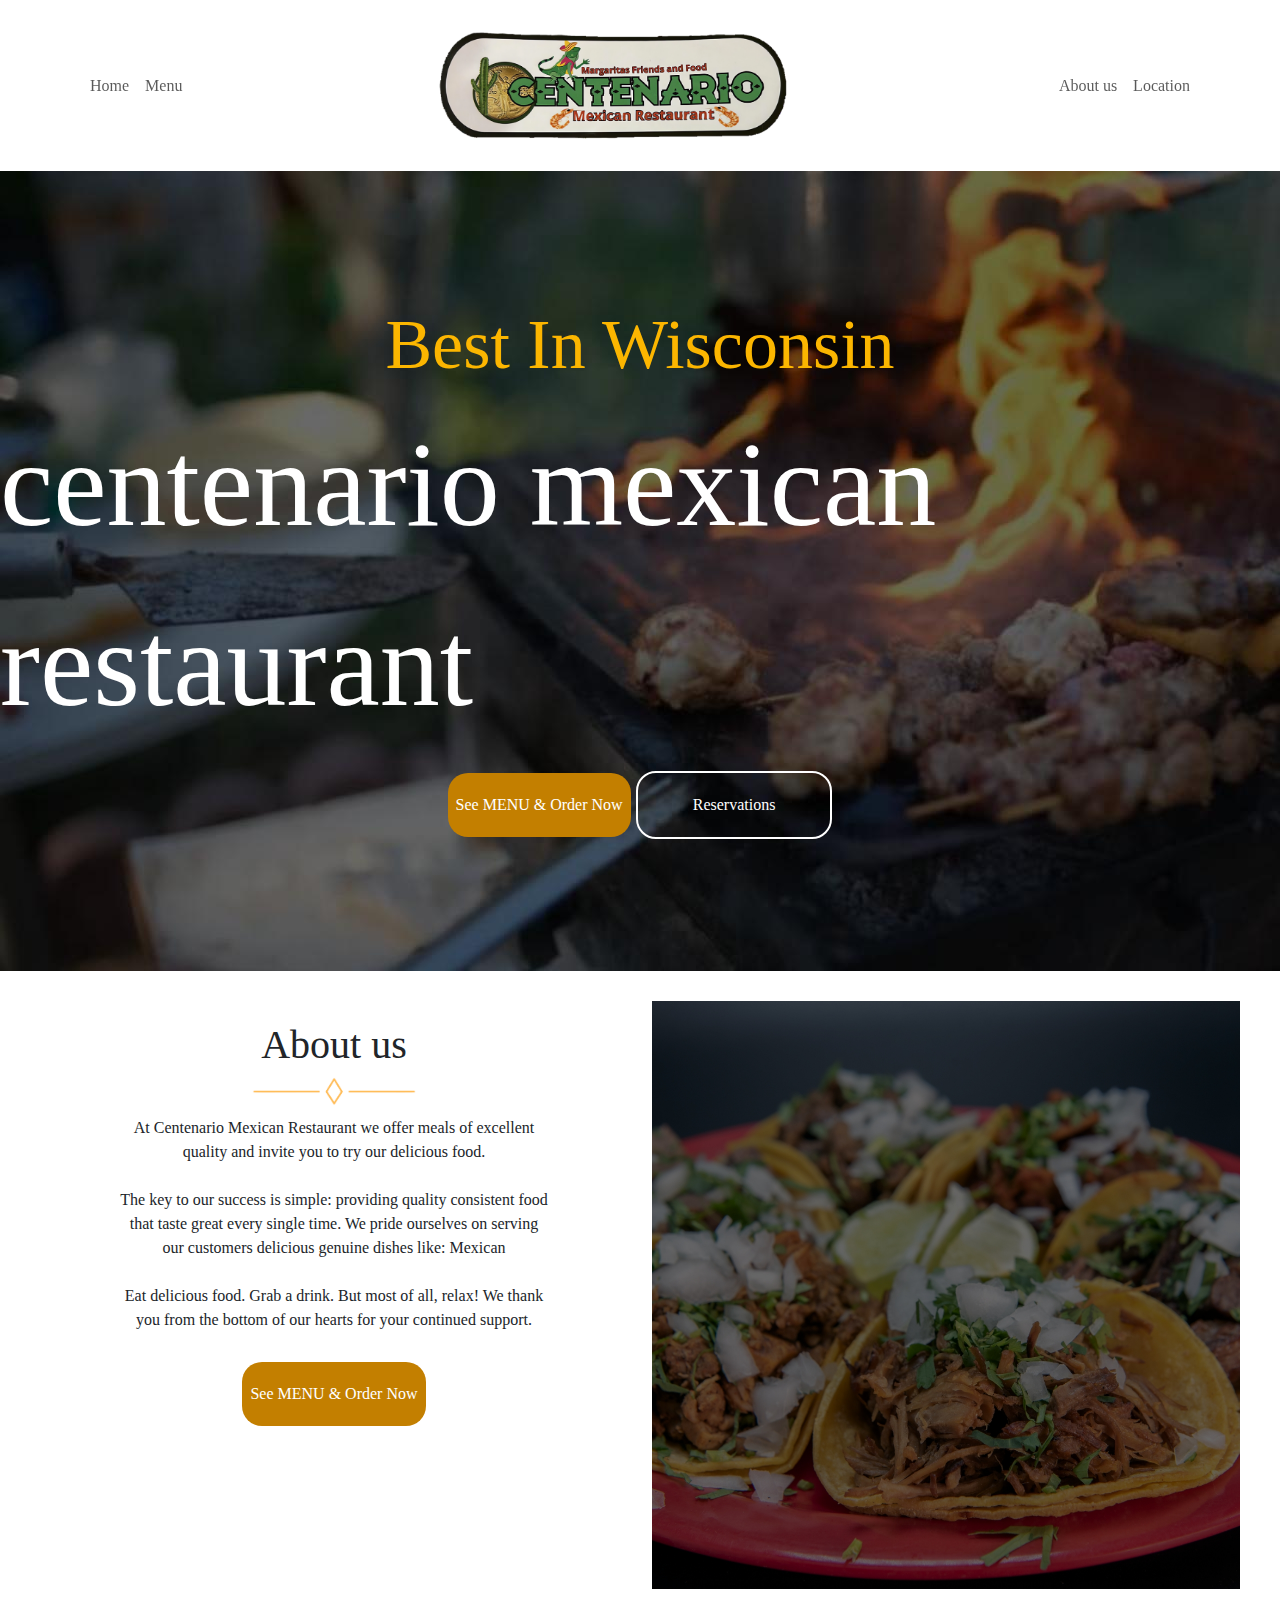
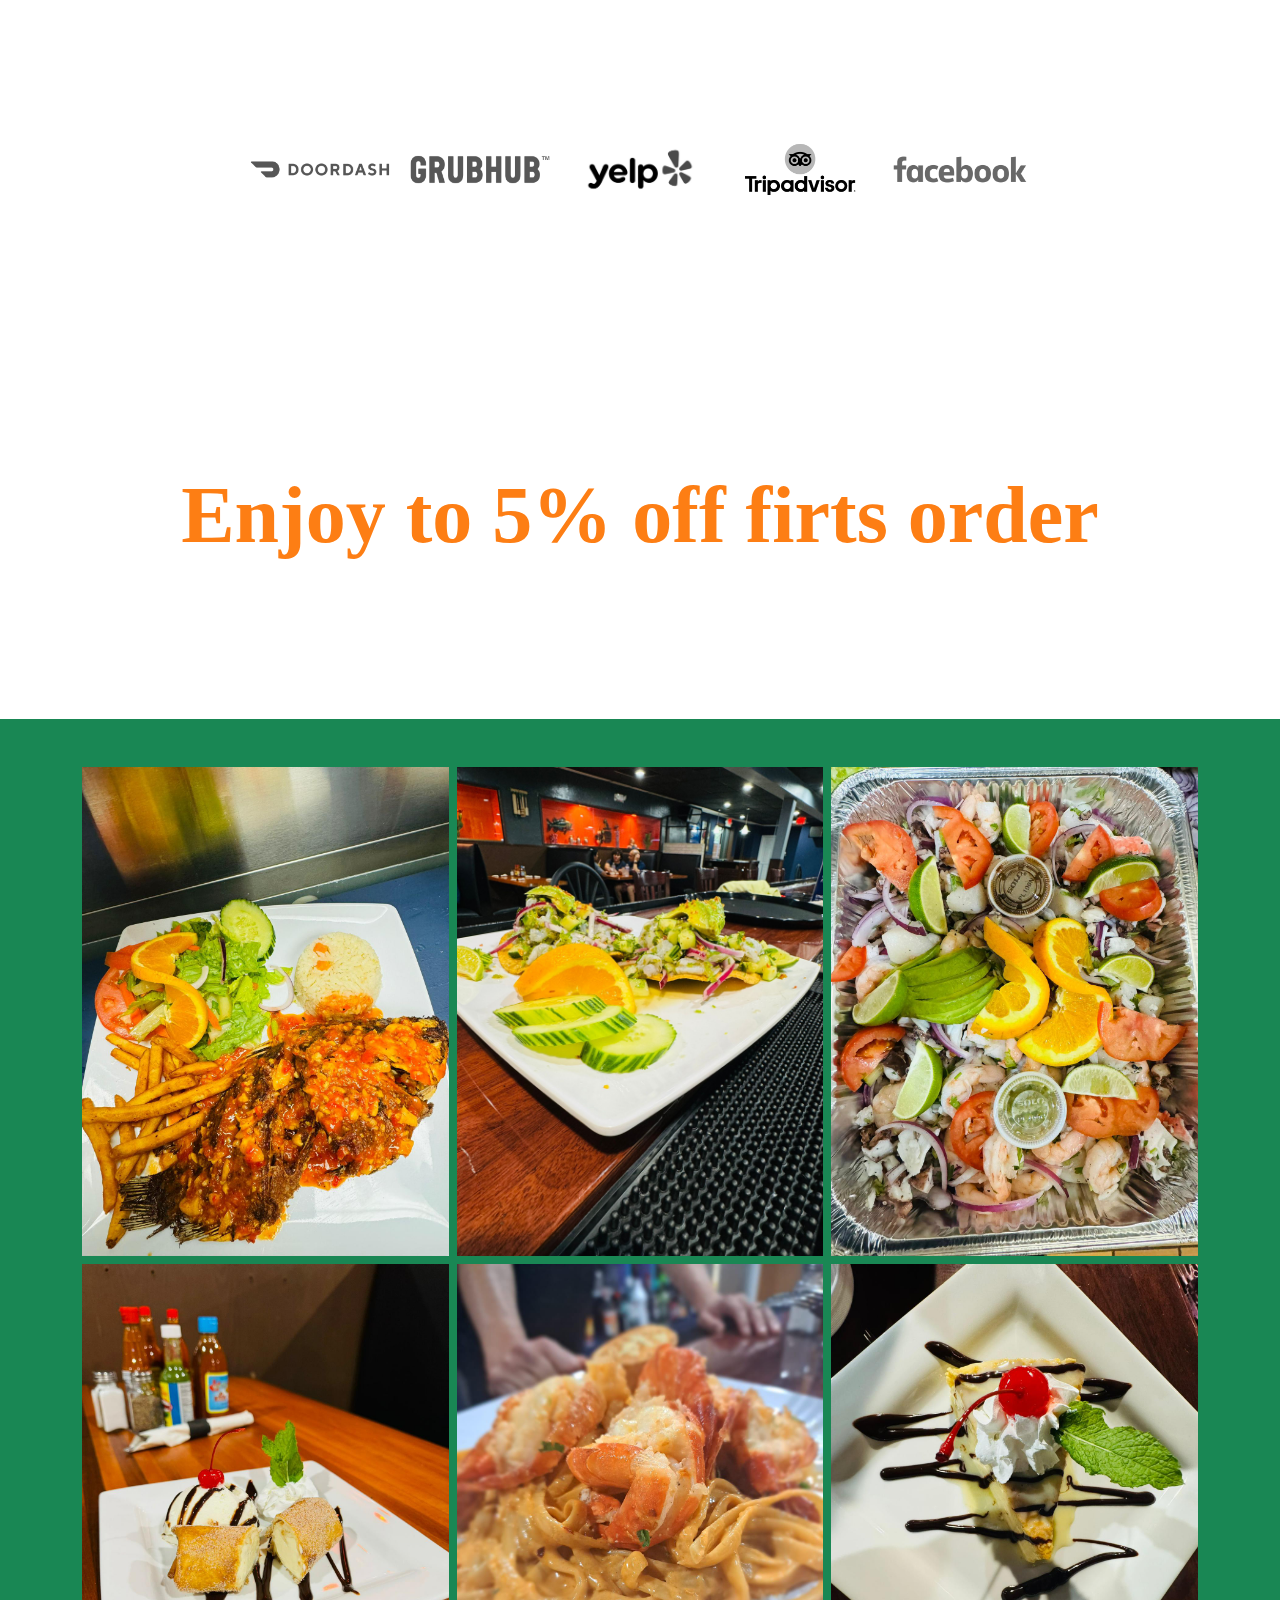
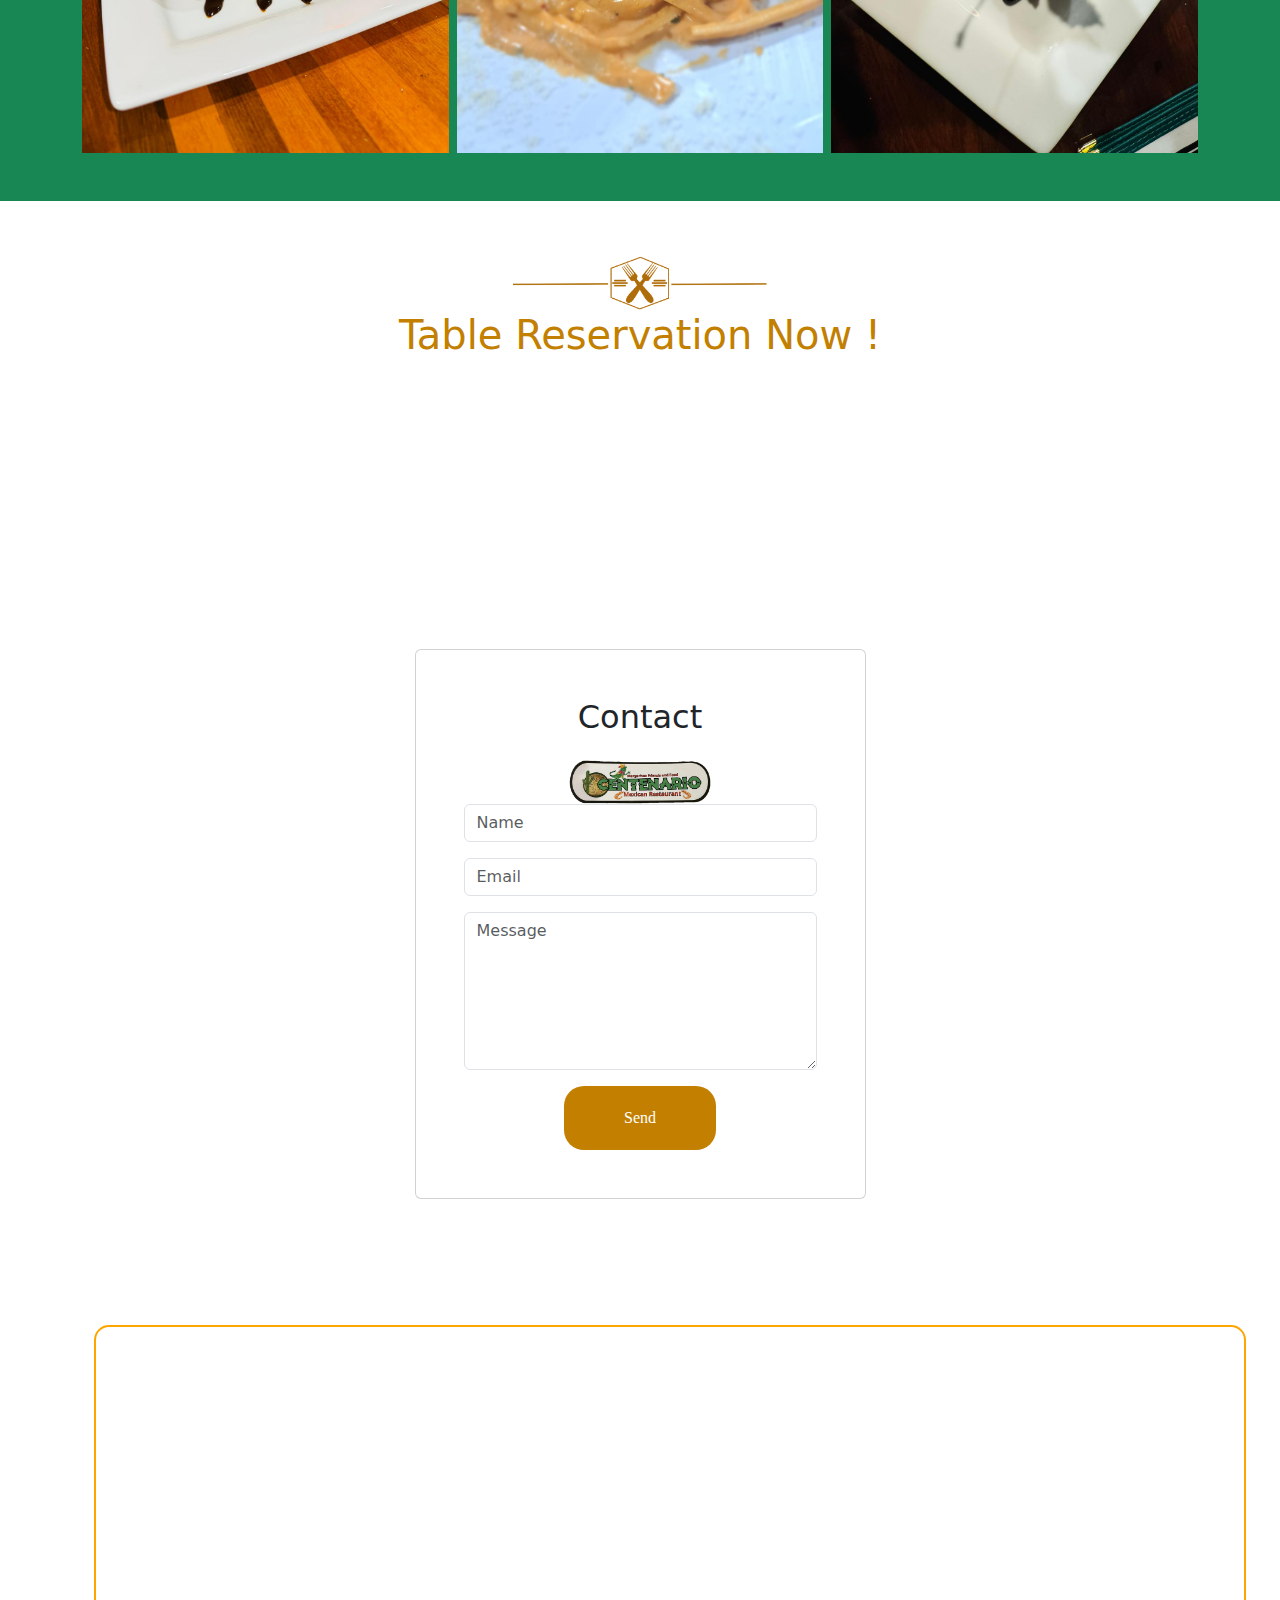
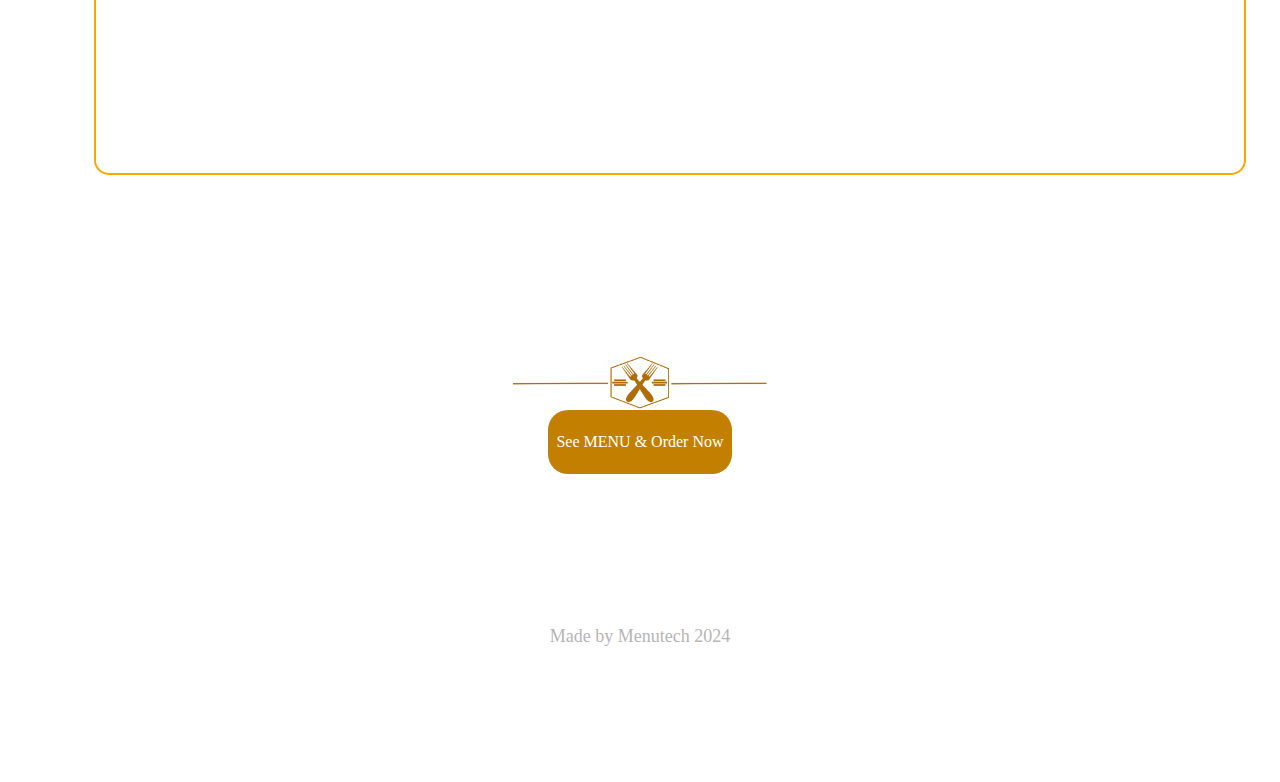
==== docs/index.html @ 6aed88c8 "Add files via upload" ====
<!DOCTYPE html>
<html data-bs-theme="light" lang="en">

<head>
    <meta charset="utf-8">
    <meta name="viewport" content="width=device-width, initial-scale=1.0, shrink-to-fit=no">
    <title>centenario</title>
    <link rel="icon" type="image/png" sizes="3805x1188" href="./assets/img/centenario.png">
    <link rel="icon" type="image/png" sizes="3805x1188" href="./assets/img/centenario.png" media="(prefers-color-scheme: dark)">
    <link rel="icon" type="image/png" sizes="3805x1188" href="./assets/img/centenario.png">
    <link rel="icon" type="image/png" sizes="3805x1188" href="./assets/img/centenario.png" media="(prefers-color-scheme: dark)">
    <link rel="icon" type="image/png" sizes="3805x1188" href="./assets/img/centenario.png">
    <link rel="icon" type="image/png" sizes="3805x1188" href="./assets/img/centenario.png">
    <link rel="icon" type="image/png" sizes="3805x1188" href="./assets/img/centenario.png">
    <link rel="stylesheet" href="https://cdn.jsdelivr.net/npm/bootstrap@5.3.3/dist/css/bootstrap.min.css">
    <link rel="stylesheet" href="./assets/css/Alfa%20Slab%20One.css">
    <link rel="stylesheet" href="./assets/css/Alumni%20Sans%20Inline%20One.css">
    <link rel="stylesheet" href="./assets/css/Arizonia.css">
    <link rel="stylesheet" href="./assets/css/Bagel%20Fat%20One.css">
    <link rel="stylesheet" href="./assets/css/Bakbak%20One.css">
    <link rel="stylesheet" href="./assets/css/Bangers.css">
    <link rel="stylesheet" href="./assets/css/Bellefair.css">
    <link rel="stylesheet" href="./assets/css/Beth%20Ellen.css">
    <link rel="stylesheet" href="./assets/css/Bigshot%20One.css">
    <link rel="stylesheet" href="./assets/css/Bubblegum%20Sans.css">
    <link rel="stylesheet" href="./assets/css/Cabin%20Sketch.css">
    <link rel="stylesheet" href="./assets/css/Calistoga.css">
    <link rel="stylesheet" href="./assets/css/Cantora%20One.css">
    <link rel="stylesheet" href="./assets/css/Carattere.css">
    <link rel="stylesheet" href="./assets/css/Caveat.css">
    <link rel="stylesheet" href="./assets/css/Caveat%20Brush.css">
    <link rel="stylesheet" href="./assets/css/Ceviche%20One.css">
    <link rel="stylesheet" href="./assets/css/Changa%20One.css">
    <link rel="stylesheet" href="./assets/css/Charmonman.css">
    <link rel="stylesheet" href="./assets/css/Lato.css">
    <link rel="stylesheet" href="./assets/css/Montserrat%20Alternates.css">
    <link rel="stylesheet" href="./assets/css/Lightbox-Gallery-baguetteBox.min.css">
    <link rel="stylesheet" href="./assets/css/Navbar-Right-Links-icons.css">
    <link rel="stylesheet" href="./assets/css/styles.css">
</head>

<body>
    <!-- Start: Navbar Centered Brand -->
    <nav class="navbar navbar-expand-md sticky-top bg-body bg-opacity-75 py-3">
        <div class="container"><a class="navbar-brand d-flex align-items-center" href="#"><img src="./assets/img/centenario.png"></a><button data-bs-toggle="collapse" class="navbar-toggler" data-bs-target="#navcol-4"><span class="visually-hidden">Toggle navigation</span><span class="navbar-toggler-icon"></span></button>
            <div class="collapse navbar-collapse flex-grow-0 order-md-first" id="navcol-4">
                <ul class="navbar-nav me-auto">
                    <li class="nav-item"><a class="nav-link" href="./index.html">Home</a></li>
                    <li class="nav-item"><a class="nav-link" href="https://www.centenariomexicanrest.com/api/fb/8_pv_q9">Menu</a></li>
                </ul>
                <div class="d-md-none my-2"></div>
            </div>
            <div class="d-none d-md-block">
                <ul class="navbar-nav">
                    <li class="nav-item"><a class="nav-link" href="./index.html#about">About us</a></li>
                    <li class="nav-item"><a class="nav-link" href="./index.html#mapa">Location</a></li>
                </ul>
            </div>
        </div>
    </nav><!-- End: Navbar Centered Brand -->
    <div class="portada">
        <h1>Best In Wisconsin</h1>
        <p id="name">centenario mexican restaurant</p>
        <div><a href="https://www.centenariomexicanrest.com/api/fb/8_pv_q9"><button class="botonorder" type="button">See MENU & Order Now</button></a>
<button class="botonreservar" type="button">Reservations</button></div>
    </div>
    <div id="about" class="columna1">
        <div class="row">
            <div class="col-md-6">
                <h1>About us</h1><img src="./assets/img/Diseño%20sin%20título%20(12).png" width="28%">
                <p>At Centenario Mexican Restaurant we offer meals of excellent quality and invite you to try our delicious food.<br><br>The key to our success is simple: providing quality consistent food that taste great every single time. We pride ourselves on serving our customers delicious genuine dishes like: Mexican<br><br>Eat delicious food. Grab a drink. But most of all, relax! We thank you from the bottom of our hearts for your continued support.</p><a href="https://www.centenariomexicanrest.com/api/fb/8_pv_q9"><button class="botonorder" type="button">See MENU & Order Now</button></a>
            </div>
            <div class="col-md-6"><img src="./assets/img/marketing%20for%20you%20restaurant%20(6).jpg" width="100%"></div>
        </div>
    </div>
    <div id="iconos" class="iconos"><a href="#"><img src="./assets/img/DoorDash-logo.png"></a><a href="#"><img src="./assets/img/Grubhub-Logo-2016.png"></a><a href="#"><img src="./assets/img/YelpLogoAugust2021.jpg"></a><a href="#"><img src="./assets/img/post-image-550x370.png"></a><a href="https://www.facebook.com/profile.php?id=61562301376159"><img src="./assets/img/Facebook-Logo.png"></a></div>
    <div class="promo">
        <h1>Enjoy to 5% off firts order</h1>
    </div><!-- Start: Lightbox Gallery -->
    <section class="photo-gallery py-4 py-xl-5">
        <div class="container">
            <!-- Start: Photos -->
            <div class="row gx-2 gy-2 row-cols-1 row-cols-md-2 row-cols-xl-3 photos" data-bss-baguettebox="">
                <div class="col item"><a href="cent1.jpg"><img class="img-fluid" src="./assets/img/cen1.jpg"></a></div>
                <div class="col item"><a href="cent2.jpg"><img class="img-fluid" src="./assets/img/cen2.jpg"></a></div>
                <div class="col item"><a href="cent3.jpg"><img class="img-fluid" src="./assets/img/cen3.jpg"></a></div>
                <div class="col item"><a href="cent4.jpg"><img class="img-fluid" src="./assets/img/cen4.jpg"></a></div>
                <div class="col item"><a href="cent5.jpg"><img class="img-fluid" src="./assets/img/cen5.jpg"></a></div>
                <div class="col item"><a href="cent6.jpg"><img class="img-fluid" src="./assets/img/cen6.jpg"></a></div>
            </div><!-- End: Photos -->
        </div>
    </section><!-- End: Lightbox Gallery -->
    <div class="reservations"><img src="./assets/img/separar.png" width="20%">
        <h1>Table Reservation Now !</h1>
        <p>Sunday - Wednesday<br>9:30am - 9:00pm<br>Thursday - Saturday<br>9:30am - 11:00pm</p><button class="botonreservar" type="button">Reservations</button>
    </div><!-- Start: Contact Form Basic -->
    <section id="formulario" class="position-relative py-4 py-xl-5">
        <div class="container position-relative">
            <div class="row d-flex justify-content-center">
                <div class="col-md-8 col-lg-6 col-xl-5 col-xxl-4">
                    <div class="card mb-5">
                        <div class="card-body p-sm-5">
                            <h2 class="text-center mb-4">Contact</h2><img src="./assets/img/centenario.png">
                            <form method="post">
                                <!-- Start: Success Example -->
                                <div class="mb-3"><input class="form-control" type="text" id="name-2" name="name" placeholder="Name"></div><!-- End: Success Example -->
                                <!-- Start: Error Example -->
                                <div class="mb-3"><input class="form-control" type="email" id="email-2" name="email" placeholder="Email"></div><!-- End: Error Example -->
                                <div class="mb-3"><textarea class="form-control" id="message-2" name="message" rows="6" placeholder="Message"></textarea></div>
                                <div class="boton"><button class="botonsend" type="submit">Send </button></div>
                            </form>
                        </div>
                    </div>
                </div>
            </div>
        </div>
    </section><!-- End: Contact Form Basic -->
    <div id="mapa" class="mapa">

<iframe src="https://www.google.com/maps/embed?pb=!1m14!1m8!1m3!1d11635.220341410062!2d-89.4543853!3d43.1926005!3m2!1i1024!2i768!4f13.1!3m3!1m2!1s0x880701e40ddac381%3A0x5308c94fa64360b7!2sCentenario%20Restaurant!5e0!3m2!1ses-419!2smx!4v1722239466327!5m2!1ses-419!2smx" allowfullscreen="" loading="lazy" referrerpolicy="no-referrer-when-downgrade"></iframe></div>
    <div class="pie">
        <h1>Let's Eat</h1><img src="./assets/img/separar.png" width="20%"><button class="botonorder" type="button">See MENU & Order Now</button>
        <p><br>Or call us: 608 850 9177</p>
        <div class="icono"><a href="https://www.facebook.com/profile.php?id=61562301376159"><svg xmlns="http://www.w3.org/2000/svg" width="1em" height="1em" fill="currentColor" viewBox="0 0 16 16" class="bi bi-facebook">
                    <path d="M16 8.049c0-4.446-3.582-8.05-8-8.05C3.58 0-.002 3.603-.002 8.05c0 4.017 2.926 7.347 6.75 7.951v-5.625h-2.03V8.05H6.75V6.275c0-2.017 1.195-3.131 3.022-3.131.876 0 1.791.157 1.791.157v1.98h-1.009c-.993 0-1.303.621-1.303 1.258v1.51h2.218l-.354 2.326H9.25V16c3.824-.604 6.75-3.934 6.75-7.951"></path>
                </svg></a><a href="#"><svg xmlns="http://www.w3.org/2000/svg" width="1em" height="1em" fill="currentColor" viewBox="0 0 16 16" class="bi bi-instagram">
                    <path d="M8 0C5.829 0 5.556.01 4.703.048 3.85.088 3.269.222 2.76.42a3.917 3.917 0 0 0-1.417.923A3.927 3.927 0 0 0 .42 2.76C.222 3.268.087 3.85.048 4.7.01 5.555 0 5.827 0 8.001c0 2.172.01 2.444.048 3.297.04.852.174 1.433.372 1.942.205.526.478.972.923 1.417.444.445.89.719 1.416.923.51.198 1.09.333 1.942.372C5.555 15.99 5.827 16 8 16s2.444-.01 3.298-.048c.851-.04 1.434-.174 1.943-.372a3.916 3.916 0 0 0 1.416-.923c.445-.445.718-.891.923-1.417.197-.509.332-1.09.372-1.942C15.99 10.445 16 10.173 16 8s-.01-2.445-.048-3.299c-.04-.851-.175-1.433-.372-1.941a3.926 3.926 0 0 0-.923-1.417A3.911 3.911 0 0 0 13.24.42c-.51-.198-1.092-.333-1.943-.372C10.443.01 10.172 0 7.998 0h.003zm-.717 1.442h.718c2.136 0 2.389.007 3.232.046.78.035 1.204.166 1.486.275.373.145.64.319.92.599.28.28.453.546.598.92.11.281.24.705.275 1.485.039.843.047 1.096.047 3.231s-.008 2.389-.047 3.232c-.035.78-.166 1.203-.275 1.485a2.47 2.47 0 0 1-.599.919c-.28.28-.546.453-.92.598-.28.11-.704.24-1.485.276-.843.038-1.096.047-3.232.047s-2.39-.009-3.233-.047c-.78-.036-1.203-.166-1.485-.276a2.478 2.478 0 0 1-.92-.598 2.48 2.48 0 0 1-.6-.92c-.109-.281-.24-.705-.275-1.485-.038-.843-.046-1.096-.046-3.233 0-2.136.008-2.388.046-3.231.036-.78.166-1.204.276-1.486.145-.373.319-.64.599-.92.28-.28.546-.453.92-.598.282-.11.705-.24 1.485-.276.738-.034 1.024-.044 2.515-.045v.002zm4.988 1.328a.96.96 0 1 0 0 1.92.96.96 0 0 0 0-1.92zm-4.27 1.122a4.109 4.109 0 1 0 0 8.217 4.109 4.109 0 0 0 0-8.217zm0 1.441a2.667 2.667 0 1 1 0 5.334 2.667 2.667 0 0 1 0-5.334"></path>
                </svg></a><a href="#"><svg xmlns="http://www.w3.org/2000/svg" width="1em" height="1em" fill="currentColor" viewBox="0 0 16 16" class="bi bi-yelp">
                    <path d="m4.188 10.095.736-.17a.824.824 0 0 0 .073-.02.813.813 0 0 0 .453-1.255 1.025 1.025 0 0 0-.3-.258 2.782 2.782 0 0 0-.428-.198l-.808-.295a76.035 76.035 0 0 0-1.364-.493C2.253 7.3 2 7.208 1.783 7.14c-.041-.013-.087-.025-.124-.038a2.143 2.143 0 0 0-.606-.116.723.723 0 0 0-.572.245 1.625 1.625 0 0 0-.105.132 1.555 1.555 0 0 0-.155.309c-.15.443-.225.908-.22 1.376.002.423.013.966.246 1.334a.785.785 0 0 0 .22.24c.166.114.333.129.507.141.26.019.513-.045.764-.103l2.447-.566.003.001Zm8.219-3.911a4.185 4.185 0 0 0-.8-1.14 1.602 1.602 0 0 0-.275-.21 1.591 1.591 0 0 0-.15-.073.723.723 0 0 0-.621.031c-.142.07-.294.182-.496.37-.028.028-.063.06-.094.089-.167.156-.353.35-.574.575-.34.345-.677.691-1.01 1.042l-.598.62a2.79 2.79 0 0 0-.298.365 1 1 0 0 0-.157.364.813.813 0 0 0 .007.301c0 .005.002.009.003.013a.812.812 0 0 0 .945.616.774.774 0 0 0 .074-.014l3.185-.736c.251-.058.506-.112.732-.242.151-.088.295-.175.394-.35a.787.787 0 0 0 .093-.313c.05-.434-.178-.927-.36-1.308ZM6.706 7.523c.23-.29.23-.722.25-1.075.07-1.181.143-2.362.201-3.543.022-.448.07-.89.044-1.34-.022-.372-.025-.799-.26-1.104C6.528-.077 5.644-.033 5.04.05c-.185.025-.37.06-.553.104a7.589 7.589 0 0 0-.543.149c-.58.19-1.393.537-1.53 1.204-.078.377.106.763.249 1.107.173.417.41.792.625 1.185.57 1.036 1.15 2.066 1.728 3.097.172.308.36.697.695.857.022.01.045.018.068.025.15.057.313.068.469.032l.028-.007a.809.809 0 0 0 .377-.226.732.732 0 0 0 .053-.055Zm-.276 3.161a.737.737 0 0 0-.923-.234.976.976 0 0 0-.145.09 1.909 1.909 0 0 0-.346.354c-.026.033-.05.077-.08.104l-.512.705c-.29.395-.577.791-.861 1.193-.185.26-.346.479-.472.673l-.072.11c-.152.235-.238.406-.282.559a.73.73 0 0 0-.03.314c.013.11.05.217.108.312.031.047.064.093.1.138a1.548 1.548 0 0 0 .257.237 4.482 4.482 0 0 0 2.196.76 1.593 1.593 0 0 0 .349-.027 1.57 1.57 0 0 0 .163-.048.797.797 0 0 0 .278-.178.731.731 0 0 0 .17-.266c.059-.147.098-.335.123-.613l.012-.13c.02-.231.03-.502.045-.821.025-.49.044-.98.06-1.469l.033-.87a2.09 2.09 0 0 0-.055-.623.93.93 0 0 0-.117-.27Zm5.783 1.362a2.199 2.199 0 0 0-.498-.378l-.112-.067c-.199-.12-.438-.246-.719-.398-.43-.236-.86-.466-1.295-.695l-.767-.407c-.04-.012-.08-.04-.118-.059a1.908 1.908 0 0 0-.466-.166.993.993 0 0 0-.17-.018.738.738 0 0 0-.725.616.946.946 0 0 0 .01.293c.038.204.13.406.224.583l.41.768c.228.434.459.864.696 1.294.152.28.28.52.398.719.023.037.048.077.068.112.145.239.261.39.379.497a.73.73 0 0 0 .596.201 1.55 1.55 0 0 0 .168-.029 1.584 1.584 0 0 0 .325-.129 4.06 4.06 0 0 0 .855-.64c.306-.3.577-.63.788-1.006.03-.053.055-.109.076-.165a1.58 1.58 0 0 0 .051-.161c.013-.056.022-.111.029-.168a.792.792 0 0 0-.038-.327.73.73 0 0 0-.165-.27Z"></path>
                </svg></a><a href="#"><svg xmlns="http://www.w3.org/2000/svg" width="1em" height="1em" fill="currentColor" viewBox="0 0 16 16" class="bi bi-google">
                    <path d="M15.545 6.558a9.42 9.42 0 0 1 .139 1.626c0 2.434-.87 4.492-2.384 5.885h.002C11.978 15.292 10.158 16 8 16A8 8 0 1 1 8 0a7.689 7.689 0 0 1 5.352 2.082l-2.284 2.284A4.347 4.347 0 0 0 8 3.166c-2.087 0-3.86 1.408-4.492 3.304a4.792 4.792 0 0 0 0 3.063h.003c.635 1.893 2.405 3.301 4.492 3.301 1.078 0 2.004-.276 2.722-.764h-.003a3.702 3.702 0 0 0 1.599-2.431H8v-3.08h7.545z"></path>
                </svg></a></div>
        <p id="end"><br>Made by Menutech 2024</p>
    </div>
    <script src="https://cdn.jsdelivr.net/npm/bootstrap@5.3.3/dist/js/bootstrap.bundle.min.js"></script>
    <script src="./assets/js/fontawesome.min.js"></script>
    <script src="./assets/js/Lightbox-Gallery-baguetteBox.min.js"></script>
    <script src="./assets/js/Lightbox-Gallery.js"></script>
</body>

</html>
---- docs/assets/css/Arizonia.css ----
@font-face {
	font-family: 'Arizonia';
	src: url(/assets/fonts/Arizonia-d79d184708a4a4cd54f7741f5fa5fd98.woff2?h=51fa85535040b16ec93ddebaca4c5fa3) format('woff2');
	font-weight: 400;
	font-style: normal;
	font-display: swap;
	unicode-range: U+0102-0103, U+0110-0111, U+0128-0129, U+0168-0169, U+01A0-01A1, U+01AF-01B0, U+0300-0301, U+0303-0304, U+0308-0309, U+0323, U+0329, U+1EA0-1EF9, U+20AB;
}

@font-face {
	font-family: 'Arizonia';
	src: url(/assets/fonts/Arizonia-bdc16add1b922431992dfd82824a4993.woff2?h=51fa85535040b16ec93ddebaca4c5fa3) format('woff2');
	font-weight: 400;
	font-style: normal;
	font-display: swap;
	unicode-range: U+0100-02AF, U+0304, U+0308, U+0329, U+1E00-1E9F, U+1EF2-1EFF, U+2020, U+20A0-20AB, U+20AD-20C0, U+2113, U+2C60-2C7F, U+A720-A7FF;
}

@font-face {
	font-family: 'Arizonia';
	src: url(/assets/fonts/Arizonia-959dc382af68006bae90d9c7357b7641.woff2?h=51fa85535040b16ec93ddebaca4c5fa3) format('woff2');
	font-weight: 400;
	font-style: normal;
	font-display: swap;
	unicode-range: U+0000-00FF, U+0131, U+0152-0153, U+02BB-02BC, U+02C6, U+02DA, U+02DC, U+0304, U+0308, U+0329, U+2000-206F, U+2074, U+20AC, U+2122, U+2191, U+2193, U+2212, U+2215, U+FEFF, U+FFFD;
}
---- docs/assets/css/Bangers.css ----
@font-face {
	font-family: 'Bangers';
	src: url(/assets/fonts/Bangers-b6b35925586bde6ff8acc7ea87704bdf.woff2?h=2cf84008baa06b6c8417dd4c88892b77) format('woff2');
	font-weight: 400;
	font-style: normal;
	font-display: swap;
	unicode-range: U+0102-0103, U+0110-0111, U+0128-0129, U+0168-0169, U+01A0-01A1, U+01AF-01B0, U+0300-0301, U+0303-0304, U+0308-0309, U+0323, U+0329, U+1EA0-1EF9, U+20AB;
}

@font-face {
	font-family: 'Bangers';
	src: url(/assets/fonts/Bangers-74ff1a8d0851eadcbfb39c202ed55d54.woff2?h=2cf84008baa06b6c8417dd4c88892b77) format('woff2');
	font-weight: 400;
	font-style: normal;
	font-display: swap;
	unicode-range: U+0100-02AF, U+0304, U+0308, U+0329, U+1E00-1E9F, U+1EF2-1EFF, U+2020, U+20A0-20AB, U+20AD-20C0, U+2113, U+2C60-2C7F, U+A720-A7FF;
}

@font-face {
	font-family: 'Bangers';
	src: url(/assets/fonts/Bangers-239d33a546f0ca26f6ff51d9776f1cff.woff2?h=2cf84008baa06b6c8417dd4c88892b77) format('woff2');
	font-weight: 400;
	font-style: normal;
	font-display: swap;
	unicode-range: U+0000-00FF, U+0131, U+0152-0153, U+02BB-02BC, U+02C6, U+02DA, U+02DC, U+0304, U+0308, U+0329, U+2000-206F, U+2074, U+20AC, U+2122, U+2191, U+2193, U+2212, U+2215, U+FEFF, U+FFFD;
}
---- docs/assets/css/Bellefair.css ----
@font-face {
	font-family: 'Bellefair';
	src: url(/assets/fonts/Bellefair-497c0ee9442620d6c9163a724f32d63c.woff2?h=bbecaa2eec41a9f08ee3e1021f00bf55) format('woff2');
	font-weight: 400;
	font-style: normal;
	font-display: swap;
	unicode-range: U+0590-05FF, U+200C-2010, U+20AA, U+25CC, U+FB1D-FB4F;
}

@font-face {
	font-family: 'Bellefair';
	src: url(/assets/fonts/Bellefair-c397c95203a131c03783745ddf748c3c.woff2?h=bbecaa2eec41a9f08ee3e1021f00bf55) format('woff2');
	font-weight: 400;
	font-style: normal;
	font-display: swap;
	unicode-range: U+0100-02AF, U+0304, U+0308, U+0329, U+1E00-1E9F, U+1EF2-1EFF, U+2020, U+20A0-20AB, U+20AD-20C0, U+2113, U+2C60-2C7F, U+A720-A7FF;
}

@font-face {
	font-family: 'Bellefair';
	src: url(/assets/fonts/Bellefair-e7554260e5ee4a8e24a109c16b51c3f6.woff2?h=bbecaa2eec41a9f08ee3e1021f00bf55) format('woff2');
	font-weight: 400;
	font-style: normal;
	font-display: swap;
	unicode-range: U+0000-00FF, U+0131, U+0152-0153, U+02BB-02BC, U+02C6, U+02DA, U+02DC, U+0304, U+0308, U+0329, U+2000-206F, U+2074, U+20AC, U+2122, U+2191, U+2193, U+2212, U+2215, U+FEFF, U+FFFD;
}
---- docs/assets/css/Calistoga.css ----
@font-face {
	font-family: 'Calistoga';
	src: url(/assets/fonts/Calistoga-4fd7dbcc1bd5a245aa0545b5fe310c67.woff2?h=de9c959aefcb6279120579961a3cbc7b) format('woff2');
	font-weight: 400;
	font-style: normal;
	font-display: swap;
	unicode-range: U+0102-0103, U+0110-0111, U+0128-0129, U+0168-0169, U+01A0-01A1, U+01AF-01B0, U+0300-0301, U+0303-0304, U+0308-0309, U+0323, U+0329, U+1EA0-1EF9, U+20AB;
}

@font-face {
	font-family: 'Calistoga';
	src: url(/assets/fonts/Calistoga-45d7bf7d6c008b5ed7e06acb2f03598e.woff2?h=de9c959aefcb6279120579961a3cbc7b) format('woff2');
	font-weight: 400;
	font-style: normal;
	font-display: swap;
	unicode-range: U+0100-02AF, U+0304, U+0308, U+0329, U+1E00-1E9F, U+1EF2-1EFF, U+2020, U+20A0-20AB, U+20AD-20C0, U+2113, U+2C60-2C7F, U+A720-A7FF;
}

@font-face {
	font-family: 'Calistoga';
	src: url(/assets/fonts/Calistoga-053115df570e873dc5be25bfce8e5684.woff2?h=de9c959aefcb6279120579961a3cbc7b) format('woff2');
	font-weight: 400;
	font-style: normal;
	font-display: swap;
	unicode-range: U+0000-00FF, U+0131, U+0152-0153, U+02BB-02BC, U+02C6, U+02DA, U+02DC, U+0304, U+0308, U+0329, U+2000-206F, U+2074, U+20AC, U+2122, U+2191, U+2193, U+2212, U+2215, U+FEFF, U+FFFD;
}
---- docs/assets/css/Carattere.css ----
@font-face {
	font-family: 'Carattere';
	src: url(/assets/fonts/Carattere-03518df6a87571ac742efa589068181e.woff2?h=d222c981181ab24d48c860375463eea5) format('woff2');
	font-weight: 400;
	font-style: normal;
	font-display: swap;
	unicode-range: U+0102-0103, U+0110-0111, U+0128-0129, U+0168-0169, U+01A0-01A1, U+01AF-01B0, U+0300-0301, U+0303-0304, U+0308-0309, U+0323, U+0329, U+1EA0-1EF9, U+20AB;
}

@font-face {
	font-family: 'Carattere';
	src: url(/assets/fonts/Carattere-69a64aff4e5718ca5b378abcbc2d49c1.woff2?h=d222c981181ab24d48c860375463eea5) format('woff2');
	font-weight: 400;
	font-style: normal;
	font-display: swap;
	unicode-range: U+0100-02AF, U+0304, U+0308, U+0329, U+1E00-1E9F, U+1EF2-1EFF, U+2020, U+20A0-20AB, U+20AD-20C0, U+2113, U+2C60-2C7F, U+A720-A7FF;
}

@font-face {
	font-family: 'Carattere';
	src: url(/assets/fonts/Carattere-03dbe9f9dd137683c57426ae9047c78d.woff2?h=d222c981181ab24d48c860375463eea5) format('woff2');
	font-weight: 400;
	font-style: normal;
	font-display: swap;
	unicode-range: U+0000-00FF, U+0131, U+0152-0153, U+02BB-02BC, U+02C6, U+02DA, U+02DC, U+0304, U+0308, U+0329, U+2000-206F, U+2074, U+20AC, U+2122, U+2191, U+2193, U+2212, U+2215, U+FEFF, U+FFFD;
}
---- docs/assets/css/Caveat.css ----
@font-face {
	font-family: 'Caveat';
	src: url(/assets/fonts/Caveat-e949c072539d7d88f5001eb2a6e3ec2b.woff2?h=c139dabf8b8c2e38a49f8039a962f702) format('woff2');
	font-weight: 400;
	font-style: normal;
	font-display: swap;
	unicode-range: U+0460-052F, U+1C80-1C88, U+20B4, U+2DE0-2DFF, U+A640-A69F, U+FE2E-FE2F;
}

@font-face {
	font-family: 'Caveat';
	src: url(/assets/fonts/Caveat-8fd019e88c98affc29ed95b2e2832563.woff2?h=c139dabf8b8c2e38a49f8039a962f702) format('woff2');
	font-weight: 400;
	font-style: normal;
	font-display: swap;
	unicode-range: U+0301, U+0400-045F, U+0490-0491, U+04B0-04B1, U+2116;
}

@font-face {
	font-family: 'Caveat';
	src: url(/assets/fonts/Caveat-3e0bfbfdfa3bdce3afe16a5cbc900cd8.woff2?h=c139dabf8b8c2e38a49f8039a962f702) format('woff2');
	font-weight: 400;
	font-style: normal;
	font-display: swap;
	unicode-range: U+0100-02AF, U+0304, U+0308, U+0329, U+1E00-1E9F, U+1EF2-1EFF, U+2020, U+20A0-20AB, U+20AD-20C0, U+2113, U+2C60-2C7F, U+A720-A7FF;
}

@font-face {
	font-family: 'Caveat';
	src: url(/assets/fonts/Caveat-4d904b489faec80c60937f1bf51de187.woff2?h=c139dabf8b8c2e38a49f8039a962f702) format('woff2');
	font-weight: 400;
	font-style: normal;
	font-display: swap;
	unicode-range: U+0000-00FF, U+0131, U+0152-0153, U+02BB-02BC, U+02C6, U+02DA, U+02DC, U+0304, U+0308, U+0329, U+2000-206F, U+2074, U+20AC, U+2122, U+2191, U+2193, U+2212, U+2215, U+FEFF, U+FFFD;
}
---- docs/assets/css/Charmonman.css ----
@font-face {
	font-family: 'Charmonman';
	src: url(/assets/fonts/Charmonman-5b7369fc6f571f7acffb71e2350b5bbf.woff2?h=cc60c9e71fc567487a76d419e296f05f) format('woff2');
	font-weight: 400;
	font-style: normal;
	font-display: swap;
	unicode-range: U+0E01-0E5B, U+200C-200D, U+25CC;
}

@font-face {
	font-family: 'Charmonman';
	src: url(/assets/fonts/Charmonman-0ddc4a844b9500df60716cab79b06225.woff2?h=cc60c9e71fc567487a76d419e296f05f) format('woff2');
	font-weight: 400;
	font-style: normal;
	font-display: swap;
	unicode-range: U+0102-0103, U+0110-0111, U+0128-0129, U+0168-0169, U+01A0-01A1, U+01AF-01B0, U+0300-0301, U+0303-0304, U+0308-0309, U+0323, U+0329, U+1EA0-1EF9, U+20AB;
}

@font-face {
	font-family: 'Charmonman';
	src: url(/assets/fonts/Charmonman-d8037bfc64c6fdb6a330108ef82ee386.woff2?h=cc60c9e71fc567487a76d419e296f05f) format('woff2');
	font-weight: 400;
	font-style: normal;
	font-display: swap;
	unicode-range: U+0100-02AF, U+0304, U+0308, U+0329, U+1E00-1E9F, U+1EF2-1EFF, U+2020, U+20A0-20AB, U+20AD-20C0, U+2113, U+2C60-2C7F, U+A720-A7FF;
}

@font-face {
	font-family: 'Charmonman';
	src: url(/assets/fonts/Charmonman-140f053c005f3f47baeb76a2f58b2ec6.woff2?h=cc60c9e71fc567487a76d419e296f05f) format('woff2');
	font-weight: 400;
	font-style: normal;
	font-display: swap;
	unicode-range: U+0000-00FF, U+0131, U+0152-0153, U+02BB-02BC, U+02C6, U+02DA, U+02DC, U+0304, U+0308, U+0329, U+2000-206F, U+2074, U+20AC, U+2122, U+2191, U+2193, U+2212, U+2215, U+FEFF, U+FFFD;
}
---- docs/assets/css/Lato.css ----
@font-face {
	font-family: 'Lato';
	src: url(/assets/fonts/Lato-86b6ba3051c727f86b5bebe10ec3d60e.woff2?h=9c7bbae5040e1224d54b3390d6d17ca6) format('woff2');
	font-weight: 400;
	font-style: normal;
	font-display: swap;
	unicode-range: U+0100-02AF, U+0304, U+0308, U+0329, U+1E00-1E9F, U+1EF2-1EFF, U+2020, U+20A0-20AB, U+20AD-20C0, U+2113, U+2C60-2C7F, U+A720-A7FF;
}

@font-face {
	font-family: 'Lato';
	src: url(/assets/fonts/Lato-94b6e1f3e395174bc9a2ac26a293a78d.woff2?h=9c7bbae5040e1224d54b3390d6d17ca6) format('woff2');
	font-weight: 400;
	font-style: normal;
	font-display: swap;
	unicode-range: U+0000-00FF, U+0131, U+0152-0153, U+02BB-02BC, U+02C6, U+02DA, U+02DC, U+0304, U+0308, U+0329, U+2000-206F, U+2074, U+20AC, U+2122, U+2191, U+2193, U+2212, U+2215, U+FEFF, U+FFFD;
}
---- docs/assets/css/Navbar-Right-Links-icons.css ----
.bs-icon {
  --bs-icon-size: .75rem;
  display: flex;
  flex-shrink: 0;
  justify-content: center;
  align-items: center;
  font-size: var(--bs-icon-size);
  width: calc(var(--bs-icon-size) * 2);
  height: calc(var(--bs-icon-size) * 2);
  color: var(--bs-primary);
}

.bs-icon-xs {
  --bs-icon-size: 1rem;
  width: calc(var(--bs-icon-size) * 1.5);
  height: calc(var(--bs-icon-size) * 1.5);
}

.bs-icon-sm {
  --bs-icon-size: 1rem;
}

.bs-icon-md {
  --bs-icon-size: 1.5rem;
}

.bs-icon-lg {
  --bs-icon-size: 2rem;
}

.bs-icon-xl {
  --bs-icon-size: 2.5rem;
}

.bs-icon.bs-icon-primary {
  color: var(--bs-white);
  background: var(--bs-primary);
}

.bs-icon.bs-icon-primary-light {
  color: var(--bs-primary);
  background: rgba(var(--bs-primary-rgb), .2);
}

.bs-icon.bs-icon-semi-white {
  color: var(--bs-primary);
  background: rgba(255, 255, 255, .5);
}

.bs-icon.bs-icon-rounded {
  border-radius: .5rem;
}

.bs-icon.bs-icon-circle {
  border-radius: 50%;
}
---- docs/assets/css/styles.css ----
body {
  scroll-behavior: smooth;
}

.portada {
  width: 100%;
  height: 800px;
  background: url("./Diseño%20sin%20título%20(34).jpg");
  display: flex;
  justify-content: center;
  align-items: center;
  flex-direction: column;
}

@media (max-width: 992px) {
  .portada {
    height: 400px;
    background-position: center;
    background-size: cover;
  }
}

.portada h1 {
  color: #fcb600;
  font-family: 'Arizonia';
  font-size: 70px;
}

@media (max-width: 992px) {
  .portada h1 {
    font-size: 30px;
  }
}

.portada #name {
  color: #fff;
  font-size: 120px;
  font-family: 'Bangers';
}

@media (max-width: 992px) {
  .portada #name {
    font-size: 40px;
  }
}

.portada #description {
  color: #fff;
  font-size: 20px;
  width: 50%;
  font-family: 'Bellefair';
  text-align: center;
}

@media (max-width: 992px) {
  .portada #description {
    width: 80%;
    font-size: 12px;
  }
}

.navbar {
  font-family: 'Lato';
  margin-top: 10px;
  margin-bottom: 10px;
}

.navbar img {
  width: 350px;
}

.botonorder {
  background: #c37f00;
  color: #fff;
  border: none;
  border-radius: 20px;
  padding: 20px 8px;
  font-family: 'Lato';
}

.botonreservar {
  background: none;
  color: #fff;
  border: 2px #fff solid;
  border-radius: 20px;
  padding: 20px 55px;
  font-family: 'Lato';
}

.botonorder:hover {
  background: #986300;
}

.botonreservar:hover {
  background: #c37f00;
  border: none;
}

.columna1 {
  max-width: 1200px;
  text-align: center;
  margin: auto;
  margin-top: 30px;
  margin-bottom: 30px;
}

.columna1 h1 {
  margin-top: 20px;
  font-family: 'Bangers';
}

.columna1 p {
  font-family: 'Lato';
  margin-top: 10px;
  margin-bottom: 30px;
  padding-left: 80px;
  padding-right: 80px;
}

.columna1 .botonorder {
  margin-bottom: 20px;
}

.iconos {
  width: 100%;
  height: 300px;
  margin: auto;
  text-align: center;
  display: flex;
  justify-content: center;
  align-items: center;
  flex-wrap: nowrap;
  max-width: 800px;
}

@media (max-width: 992px) {
  .iconos {
    height: 200px;
  }
}

.iconos img {
  padding: 10px;
  width: 100%;
  filter: grayscale(1);
  cursor: pointer;
}

.iconos a {
  width: 100%;
}

.iconos img:hover {
  filter: grayscale(0.5);
}

.promo {
  width: 100%;
  height: 400px;
  background: url("./promo.jpg");
  background-position: center;
  background-attachment: fixed;
  display: flex;
  justify-content: center;
  align-items: center;
  flex-direction: column;
}

.promo h1 {
  color: var(--bs-orange);
  font-family: 'Bellefair';
  font-weight: 900;
  font-size: 80px;
}

@media (max-width: 992px) {
  .promo h1 {
    font-size: 40px;
  }
}

.reservations {
  width: 100%;
  height: 400px;
  background: url("./table.jpg");
  background-position: center;
  background-attachment: fixed;
  display: flex;
  justify-content: center;
  align-items: center;
  flex-direction: column;
}

.reservations h1 {
  color: #c37f00;
}

.reservations p {
  color: #fff;
}

.gallery {
  max-width: 800px;
  margin: auto;
  text-align: left;
  margin-top: 30px;
  margin-bottom: 30px;
}

@media (max-width: 992px) {
  .gallery {
    text-align: center;
  }
}

.gallery h2 {
  font-family: 'Bigshot One';
}

.gallery p {
  font-family: 'Lato';
}

.gallery img {
  width: 80%;
}

@media (max-width: 992px) {
  .gallery img {
    width: 40%;
  }
}

.gallery .row {
  margin-top: 50px;
}

@media (max-width: 992px) {
  .gallery .row {
    margin-top: 0;
  }
}

@media (max-width: 992px) {
  .gallery h2 {
    margin-top: 30px;
  }
}

.botonsend {
  background: #c37f00;
  color: #fff;
  border: none;
  border-radius: 20px;
  padding: 20px 60px;
  font-family: 'Lato';
}

.boton {
  text-align: center;
}

#formulario img {
  width: 40%;
}

#formulario {
  text-align: center;
}

.pie {
  width: 100%;
  height: 600px;
  background: url("./pie.jpg");
  background-size: cover;
  background-position: center;
  background-attachment: fixed;
  display: flex;
  justify-content: center;
  align-items: center;
  flex-direction: column;
}

.icono {
  width: 100%;
  text-align: center;
}

.icono a {
  font-size: 35px;
  text-decoration: none;
  color: #fff;
  padding: 20px;
  cursor: pointer;
}

.pie h1 {
  color: #fff;
}

.pie p {
  color: #fff;
  font-family: 'Lato';
  font-size: 18px;
}

.pie #end {
  color: #b5b5b5;
}

.mapa {
  width: 100%;
  text-align: center;
  margin: auto;
  margin-top: 30px;
  margin-left: 30px;
}

.mapa iframe {
  width: 90%;
  height: 450px;
  border: 2px orange solid;
  border-radius: 15px;
}

@media (max-width: 992px) {
  .mapa {
    text-align: center;
    margin: auto;
    margin-top: 30px;
    margin-bottom: 30px;
  }
}

.restaurant {
  width: 100%;
  height: 600px;
  background: url("./resta.jpg");
  background-size: cover;
  background-position: center;
  background-attachment: fixed;
  display: flex;
  justify-content: center;
  align-items: center;
  flex-direction: column;
}

.restaurant h1 {
  color: #c37f00;
  font-family: 'Bangers';
  font-size: 80px;
}

.restaurant img {
  width: 20%;
}

@media (max-width: 992px) {
  .restaurant img {
    width: 40%;
  }
}

.photo-gallery {
  background: var(--bs-green);
}

.mapa {
  width: 100%;
  text-align: center;
  margin: auto;
  margin-top: 30px;
  margin-left: 30px;
}

.mapa iframe {
  width: 90%;
  height: 450px;
  border: 2px orange solid;
  border-radius: 15px;
}

@media (max-width: 992px) {
  .mapa {
    text-align: center;
    margin: auto;
    margin-top: 30px;
    margin-bottom: 30px;
  }
}
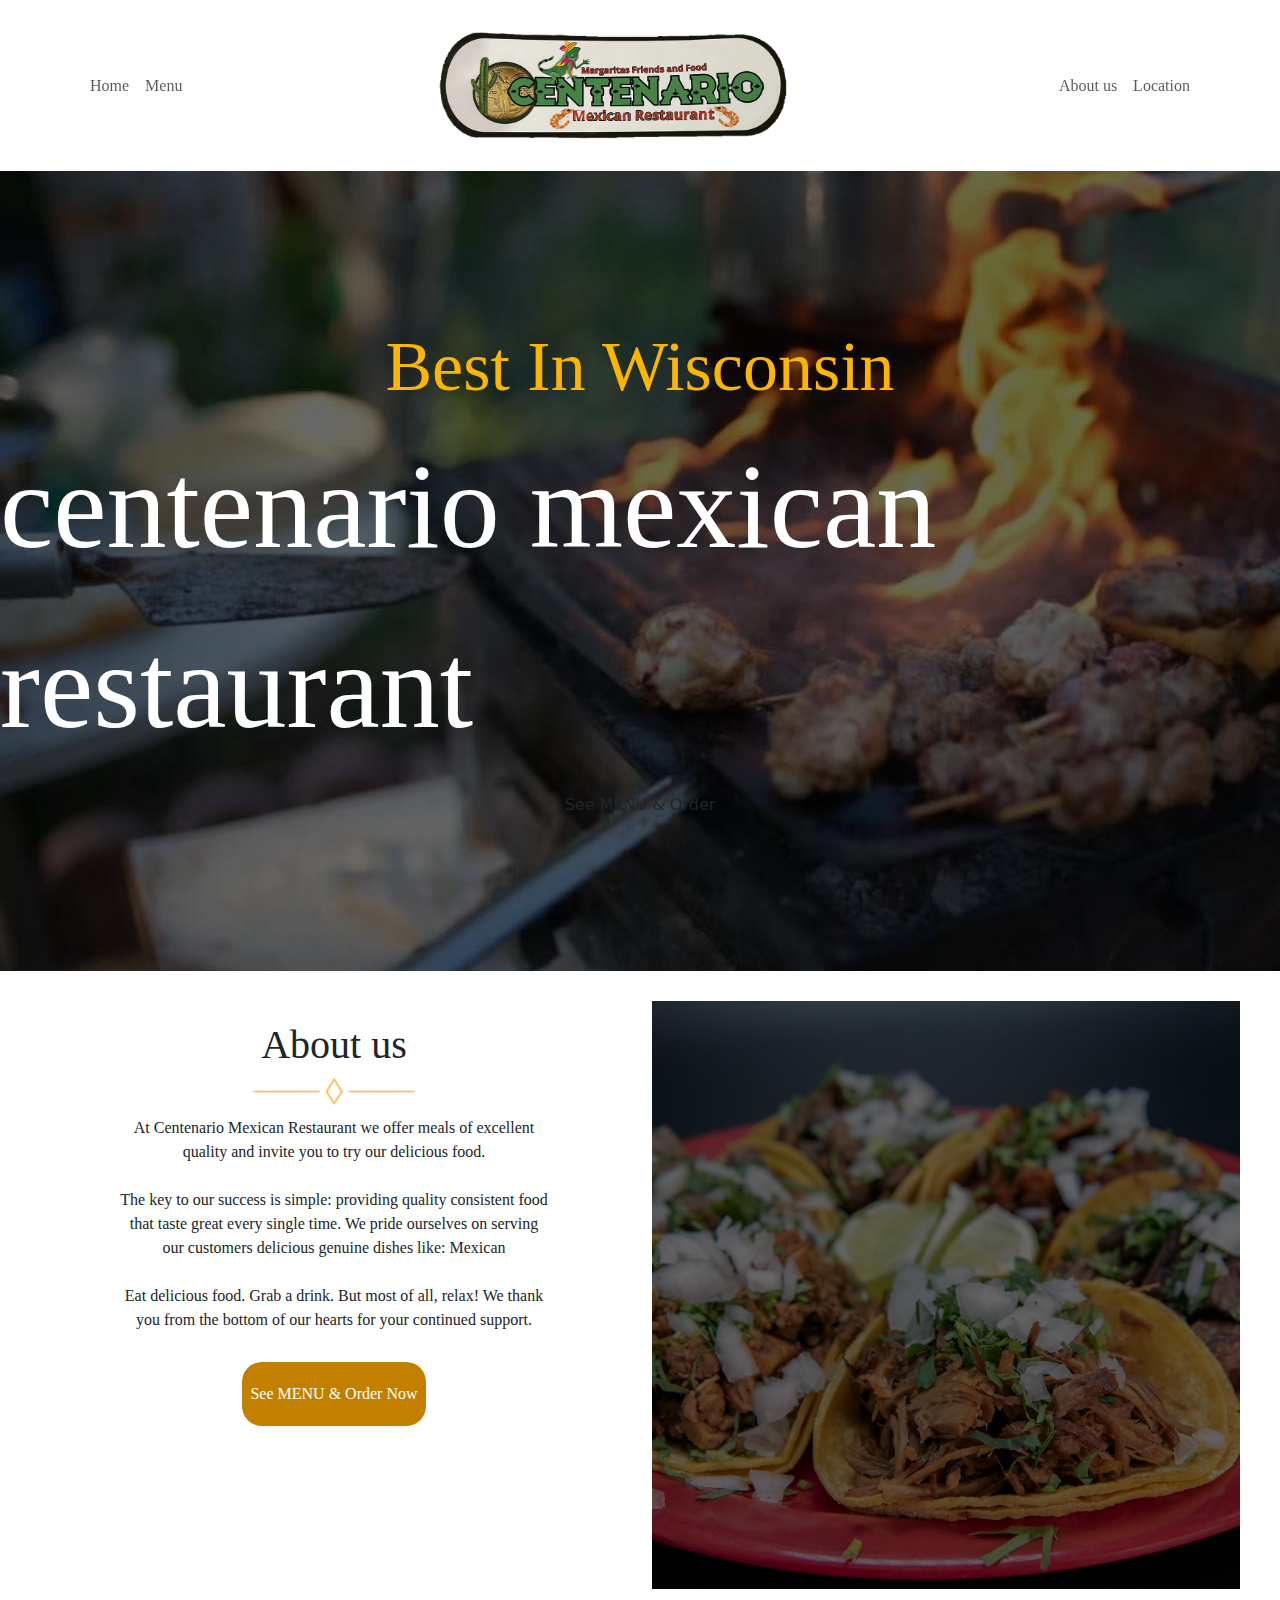
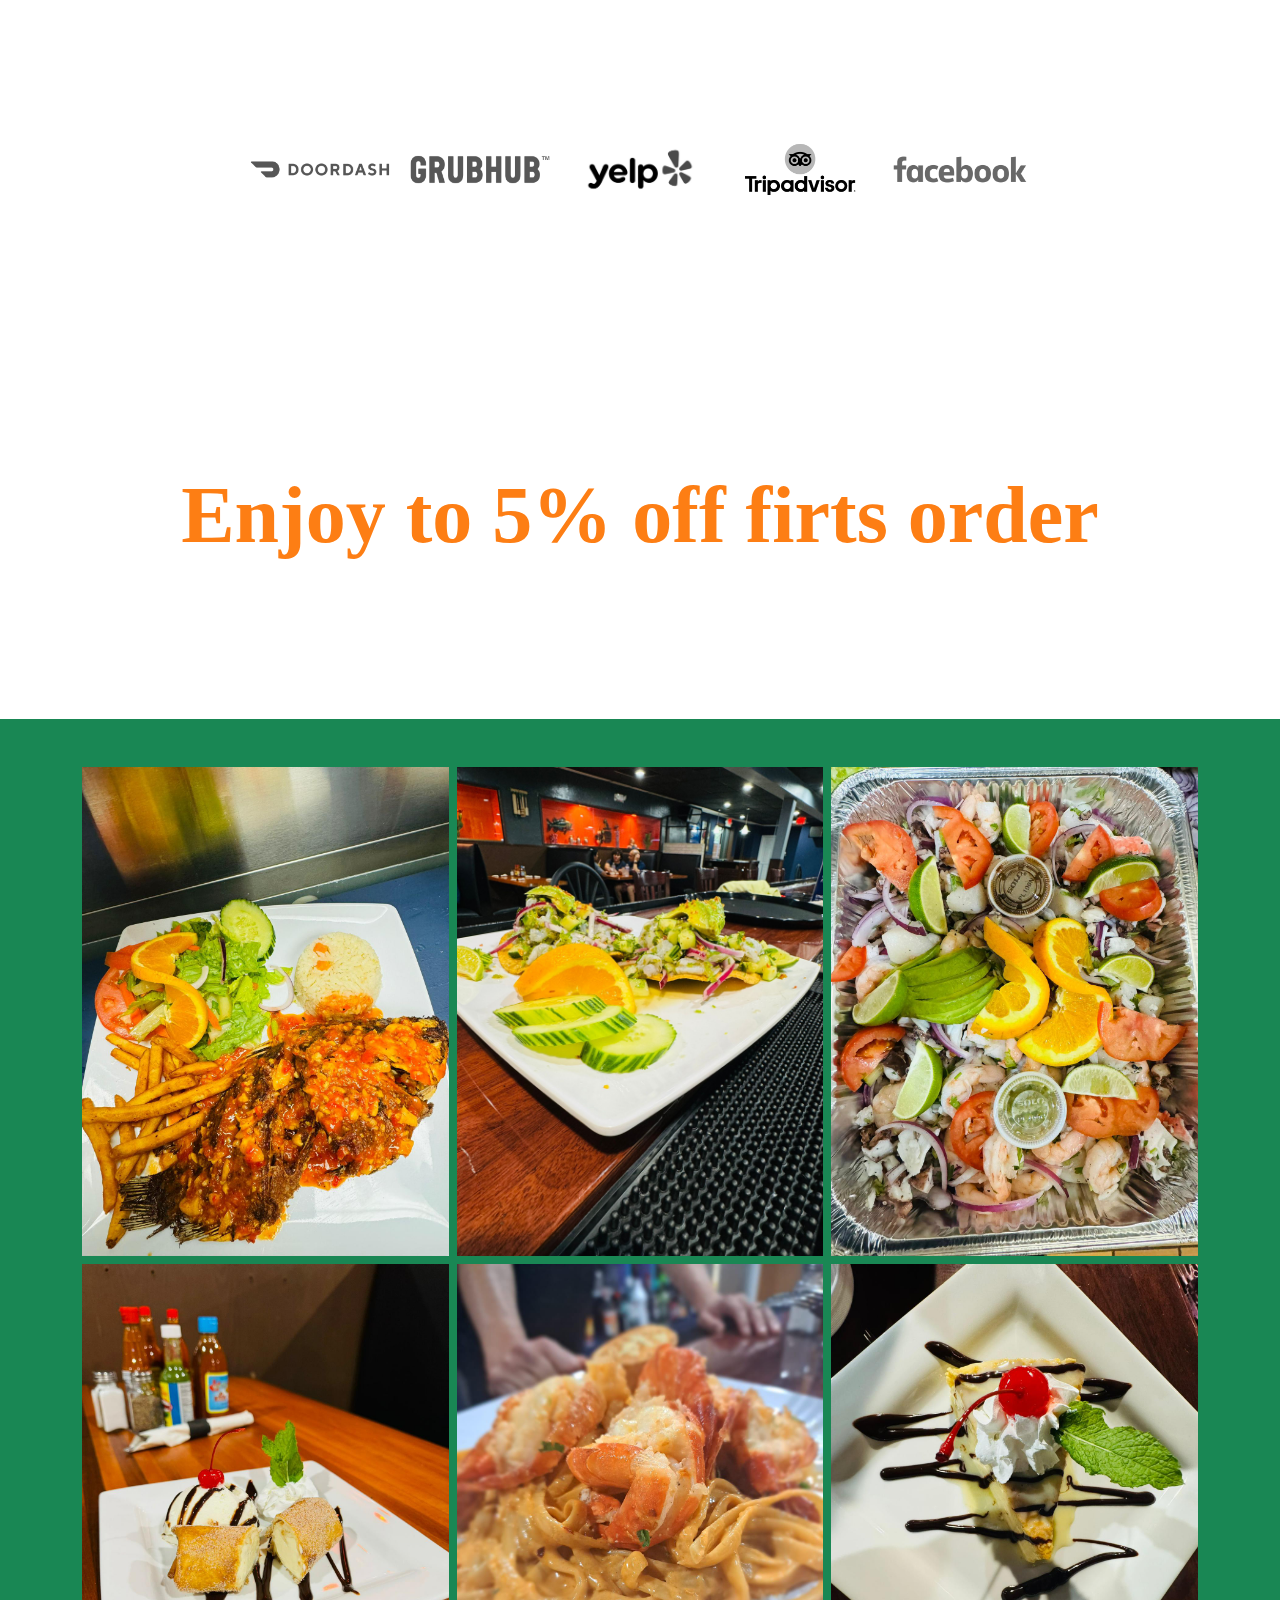
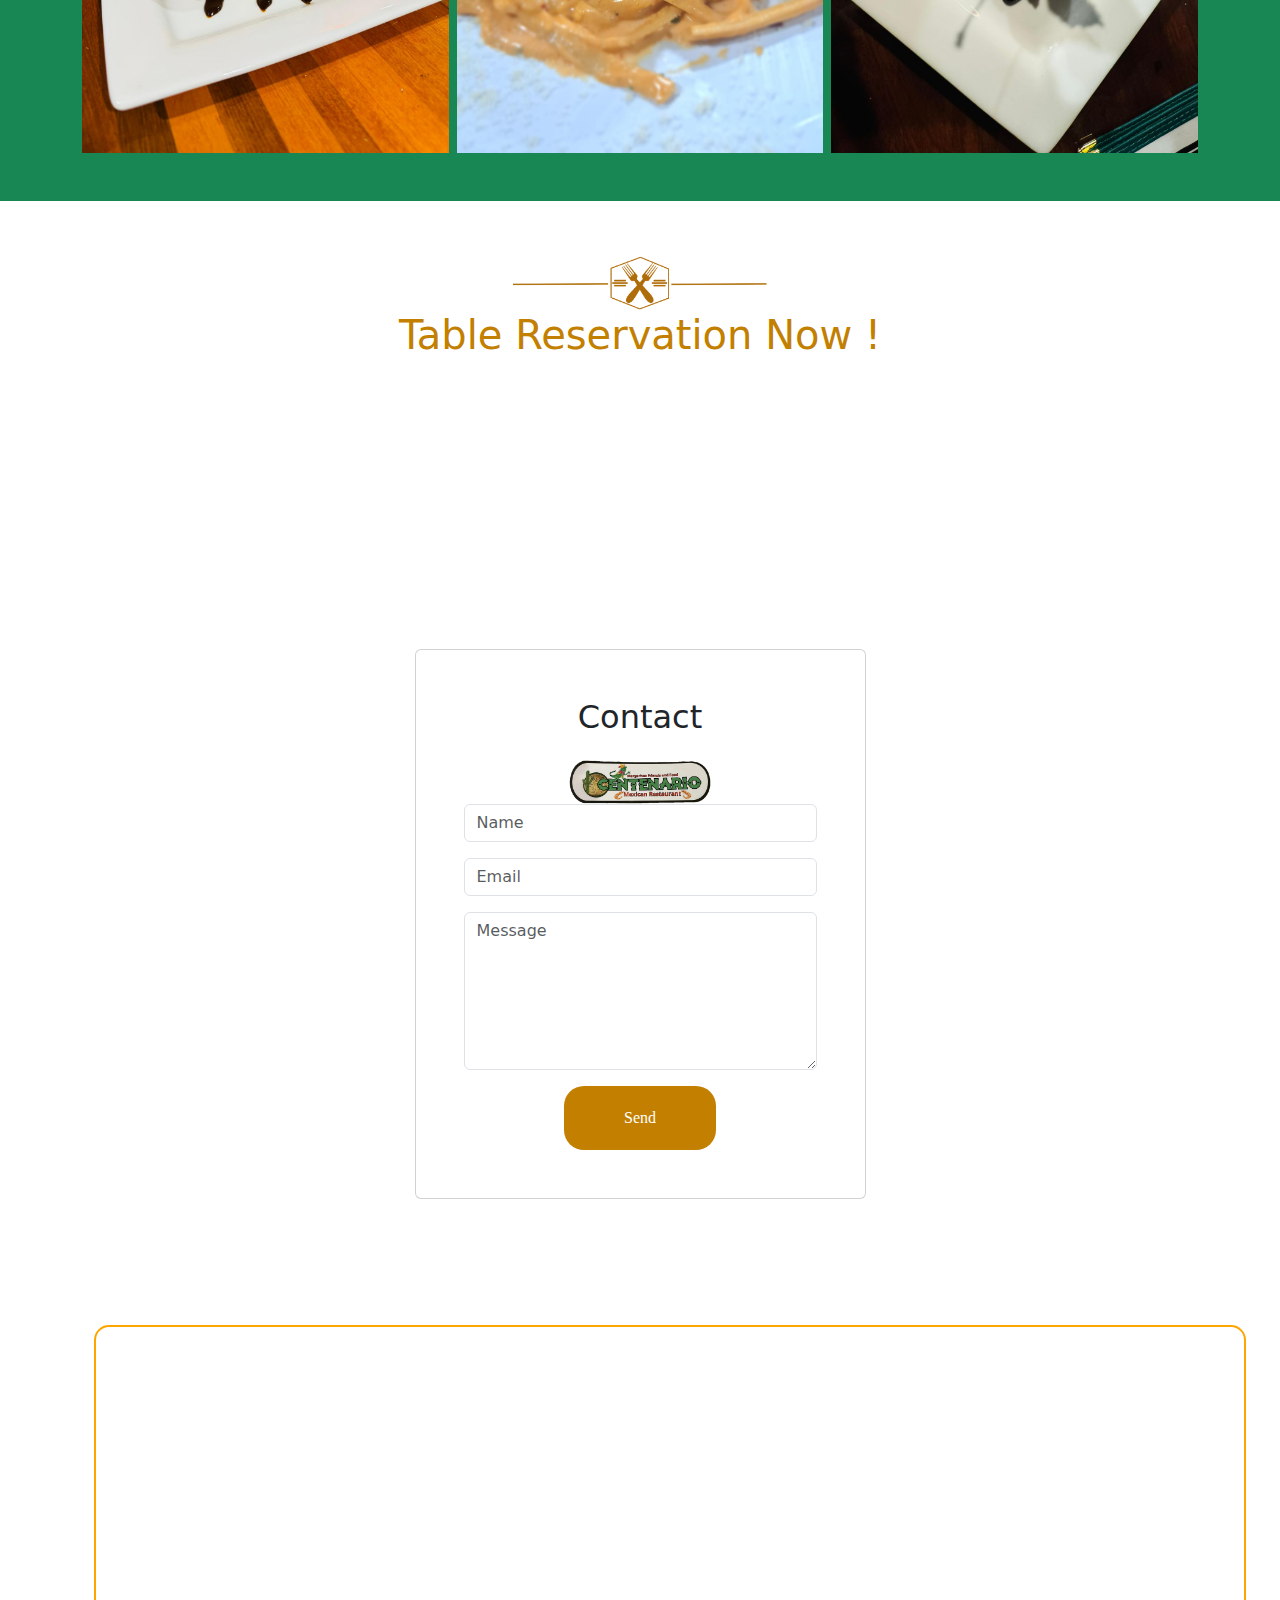
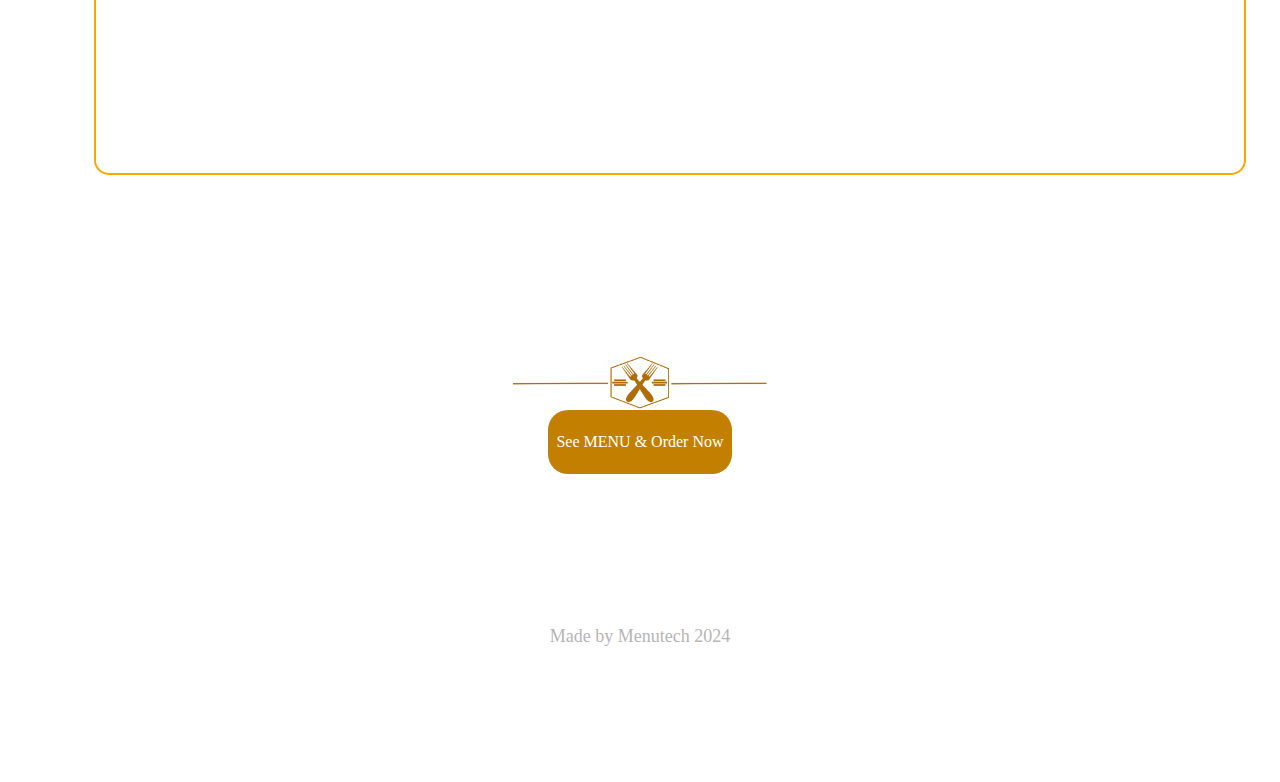
==== commit bd7696b6: "Update index.html" ====
--- a/docs/index.html
+++ b/docs/index.html
@@ -61,8 +61,9 @@
     <div class="portada">
         <h1>Best In Wisconsin</h1>
         <p id="name">centenario mexican restaurant</p>
-        <div><a href="https://www.centenariomexicanrest.com/api/fb/8_pv_q9"><button class="botonorder" type="button">See MENU & Order Now</button></a>
-<button class="botonreservar" type="button">Reservations</button></div>
+        <div><span class="glf-button" data-glf-cuid="403a090f-da86-4d66-ac0d-d9aaf2af6b41" data-glf-ruid="e6133f0c-ae22-46fd-9cbc-6d28b2428730" >See MENU & Order</span>
+<script src="https://www.fbgcdn.com/embedder/js/ewm2.js" defer async ></script>
+</div>
     </div>
     <div id="about" class="columna1">
         <div class="row">
@@ -138,4 +139,4 @@
     <script src="./assets/js/Lightbox-Gallery.js"></script>
 </body>
 
-</html>+</html>
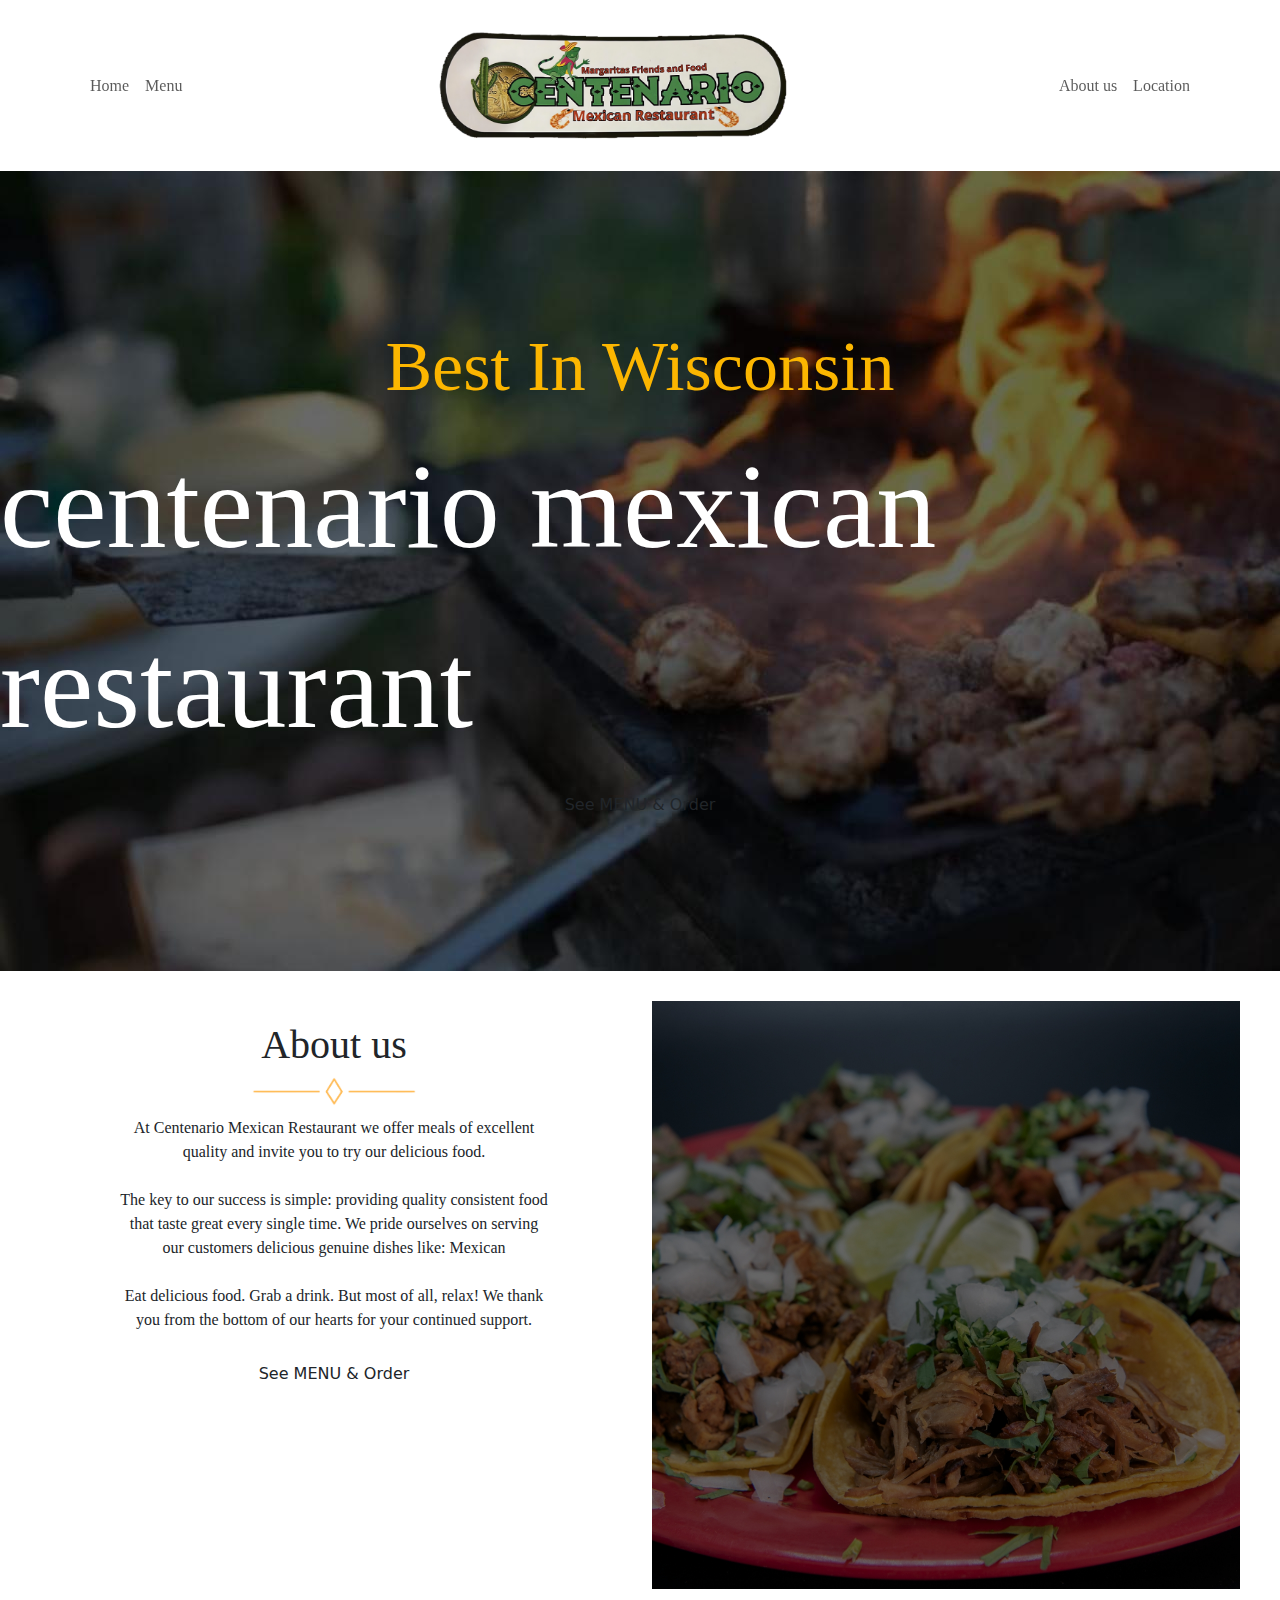
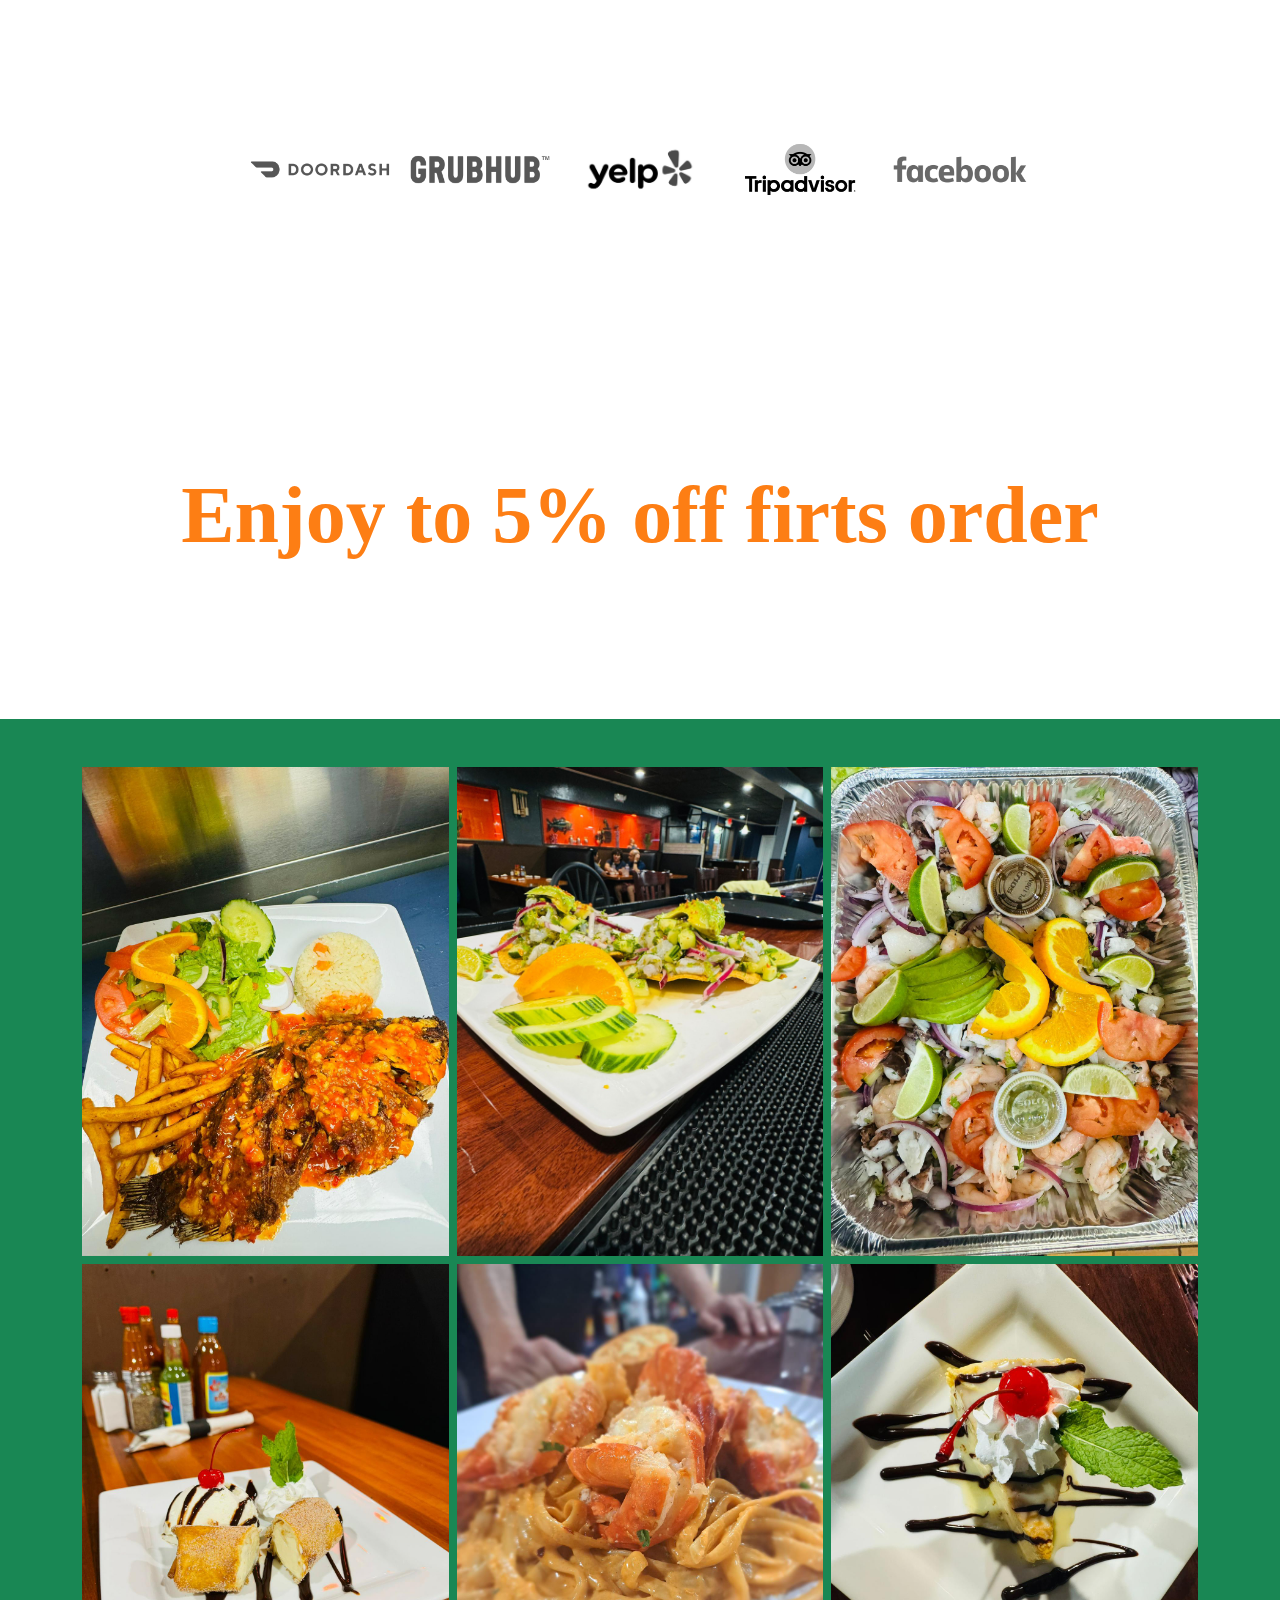
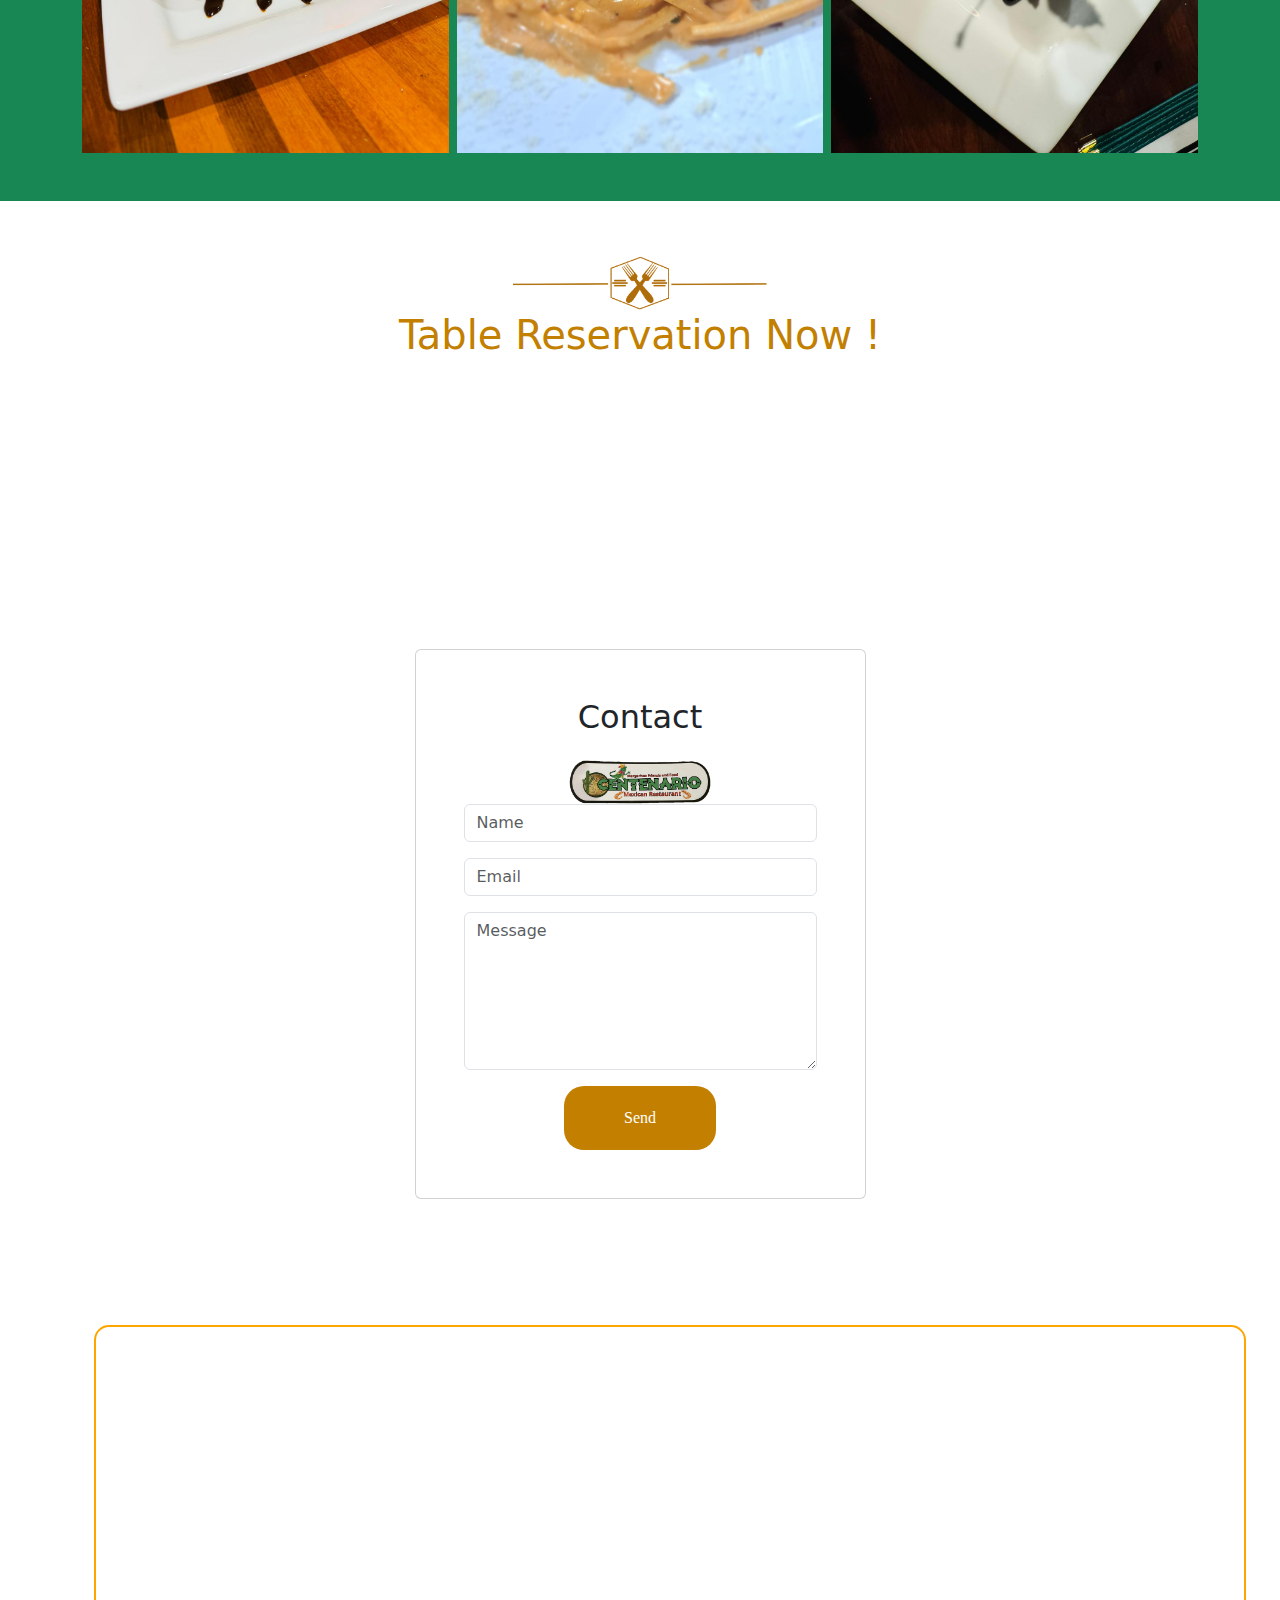
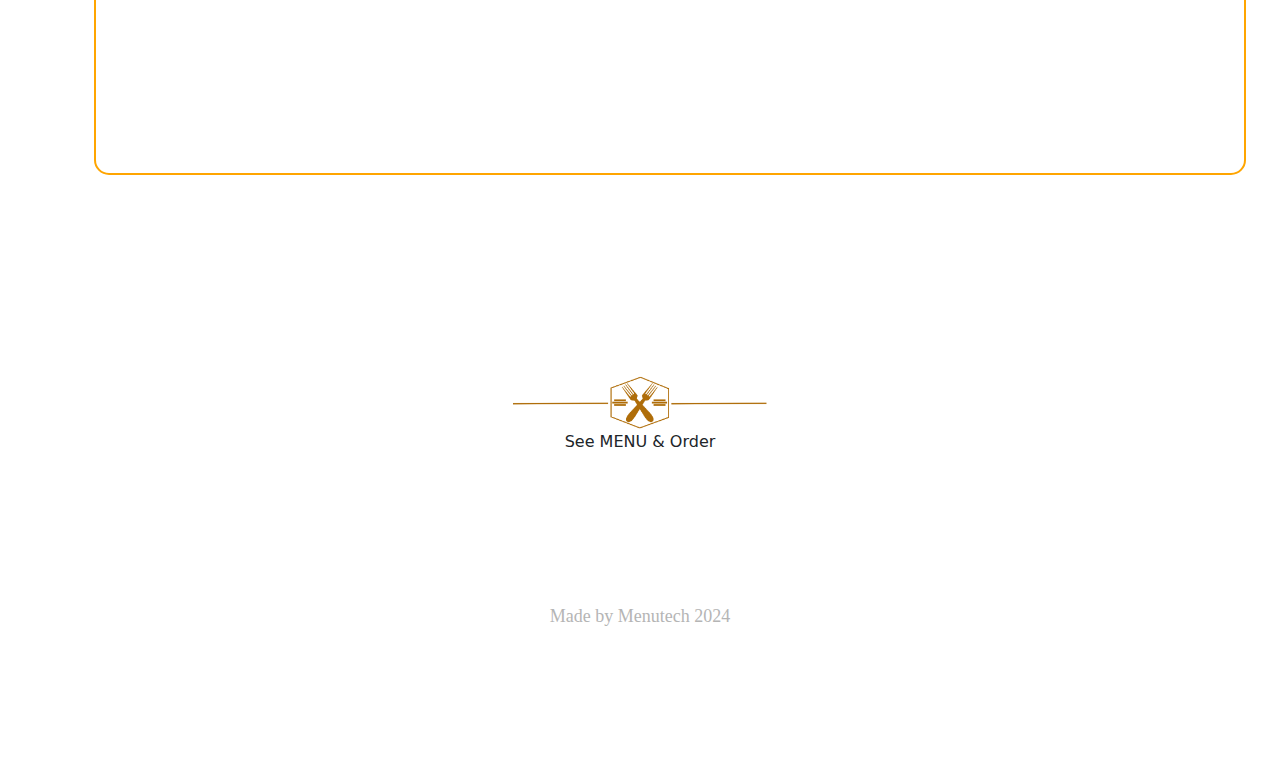
==== commit c5d25100: "Update index.html" ====
--- a/docs/index.html
+++ b/docs/index.html
@@ -69,7 +69,8 @@
         <div class="row">
             <div class="col-md-6">
                 <h1>About us</h1><img src="./assets/img/Diseño%20sin%20título%20(12).png" width="28%">
-                <p>At Centenario Mexican Restaurant we offer meals of excellent quality and invite you to try our delicious food.<br><br>The key to our success is simple: providing quality consistent food that taste great every single time. We pride ourselves on serving our customers delicious genuine dishes like: Mexican<br><br>Eat delicious food. Grab a drink. But most of all, relax! We thank you from the bottom of our hearts for your continued support.</p><a href="https://www.centenariomexicanrest.com/api/fb/8_pv_q9"><button class="botonorder" type="button">See MENU & Order Now</button></a>
+                <p>At Centenario Mexican Restaurant we offer meals of excellent quality and invite you to try our delicious food.<br><br>The key to our success is simple: providing quality consistent food that taste great every single time. We pride ourselves on serving our customers delicious genuine dishes like: Mexican<br><br>Eat delicious food. Grab a drink. But most of all, relax! We thank you from the bottom of our hearts for your continued support.</p><span class="glf-button" data-glf-cuid="403a090f-da86-4d66-ac0d-d9aaf2af6b41" data-glf-ruid="e6133f0c-ae22-46fd-9cbc-6d28b2428730" >See MENU & Order</span>
+<script src="https://www.fbgcdn.com/embedder/js/ewm2.js" defer async ></script>
             </div>
             <div class="col-md-6"><img src="./assets/img/marketing%20for%20you%20restaurant%20(6).jpg" width="100%"></div>
         </div>
@@ -120,7 +121,8 @@
 
 <iframe src="https://www.google.com/maps/embed?pb=!1m14!1m8!1m3!1d11635.220341410062!2d-89.4543853!3d43.1926005!3m2!1i1024!2i768!4f13.1!3m3!1m2!1s0x880701e40ddac381%3A0x5308c94fa64360b7!2sCentenario%20Restaurant!5e0!3m2!1ses-419!2smx!4v1722239466327!5m2!1ses-419!2smx" allowfullscreen="" loading="lazy" referrerpolicy="no-referrer-when-downgrade"></iframe></div>
     <div class="pie">
-        <h1>Let's Eat</h1><img src="./assets/img/separar.png" width="20%"><button class="botonorder" type="button">See MENU & Order Now</button>
+        <h1>Let's Eat</h1><img src="./assets/img/separar.png" width="20%"><span class="glf-button" data-glf-cuid="403a090f-da86-4d66-ac0d-d9aaf2af6b41" data-glf-ruid="e6133f0c-ae22-46fd-9cbc-6d28b2428730" >See MENU & Order</span>
+<script src="https://www.fbgcdn.com/embedder/js/ewm2.js" defer async ></script>
         <p><br>Or call us: 608 850 9177</p>
         <div class="icono"><a href="https://www.facebook.com/profile.php?id=61562301376159"><svg xmlns="http://www.w3.org/2000/svg" width="1em" height="1em" fill="currentColor" viewBox="0 0 16 16" class="bi bi-facebook">
                     <path d="M16 8.049c0-4.446-3.582-8.05-8-8.05C3.58 0-.002 3.603-.002 8.05c0 4.017 2.926 7.347 6.75 7.951v-5.625h-2.03V8.05H6.75V6.275c0-2.017 1.195-3.131 3.022-3.131.876 0 1.791.157 1.791.157v1.98h-1.009c-.993 0-1.303.621-1.303 1.258v1.51h2.218l-.354 2.326H9.25V16c3.824-.604 6.75-3.934 6.75-7.951"></path>
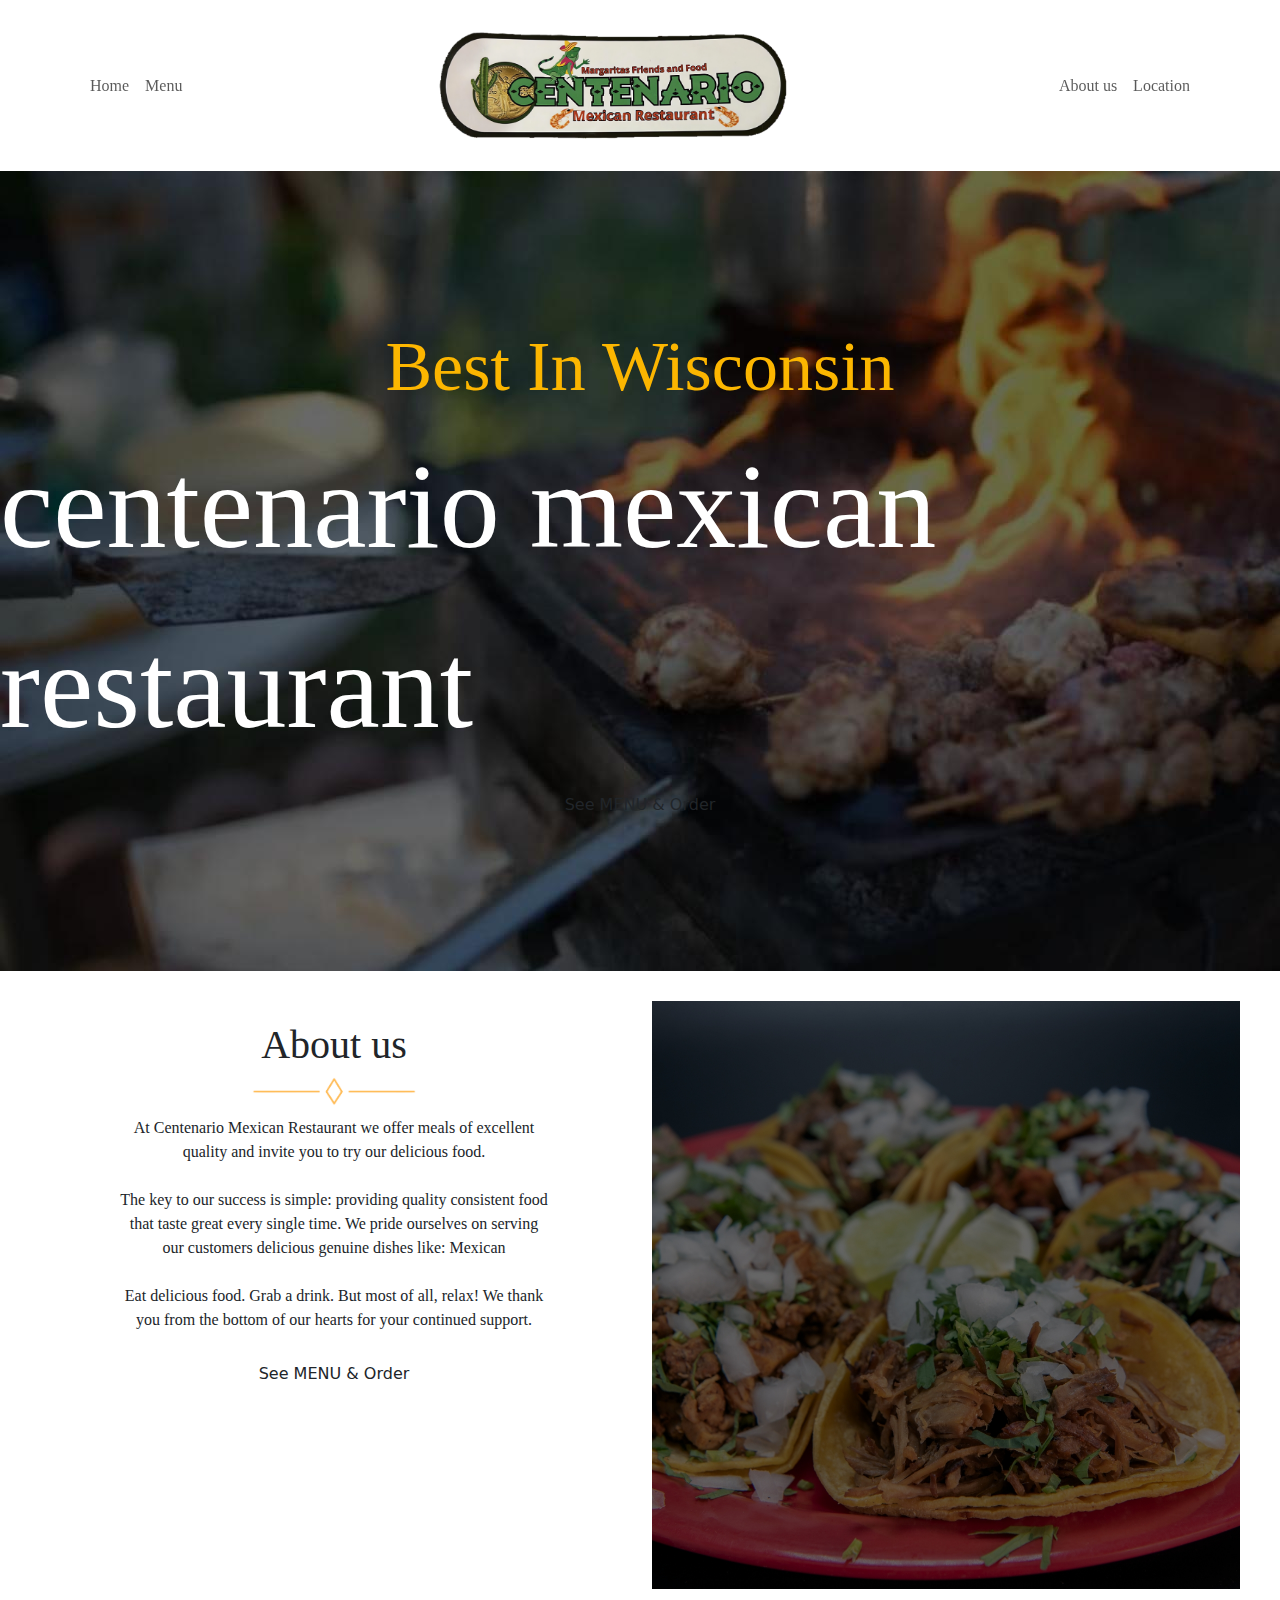
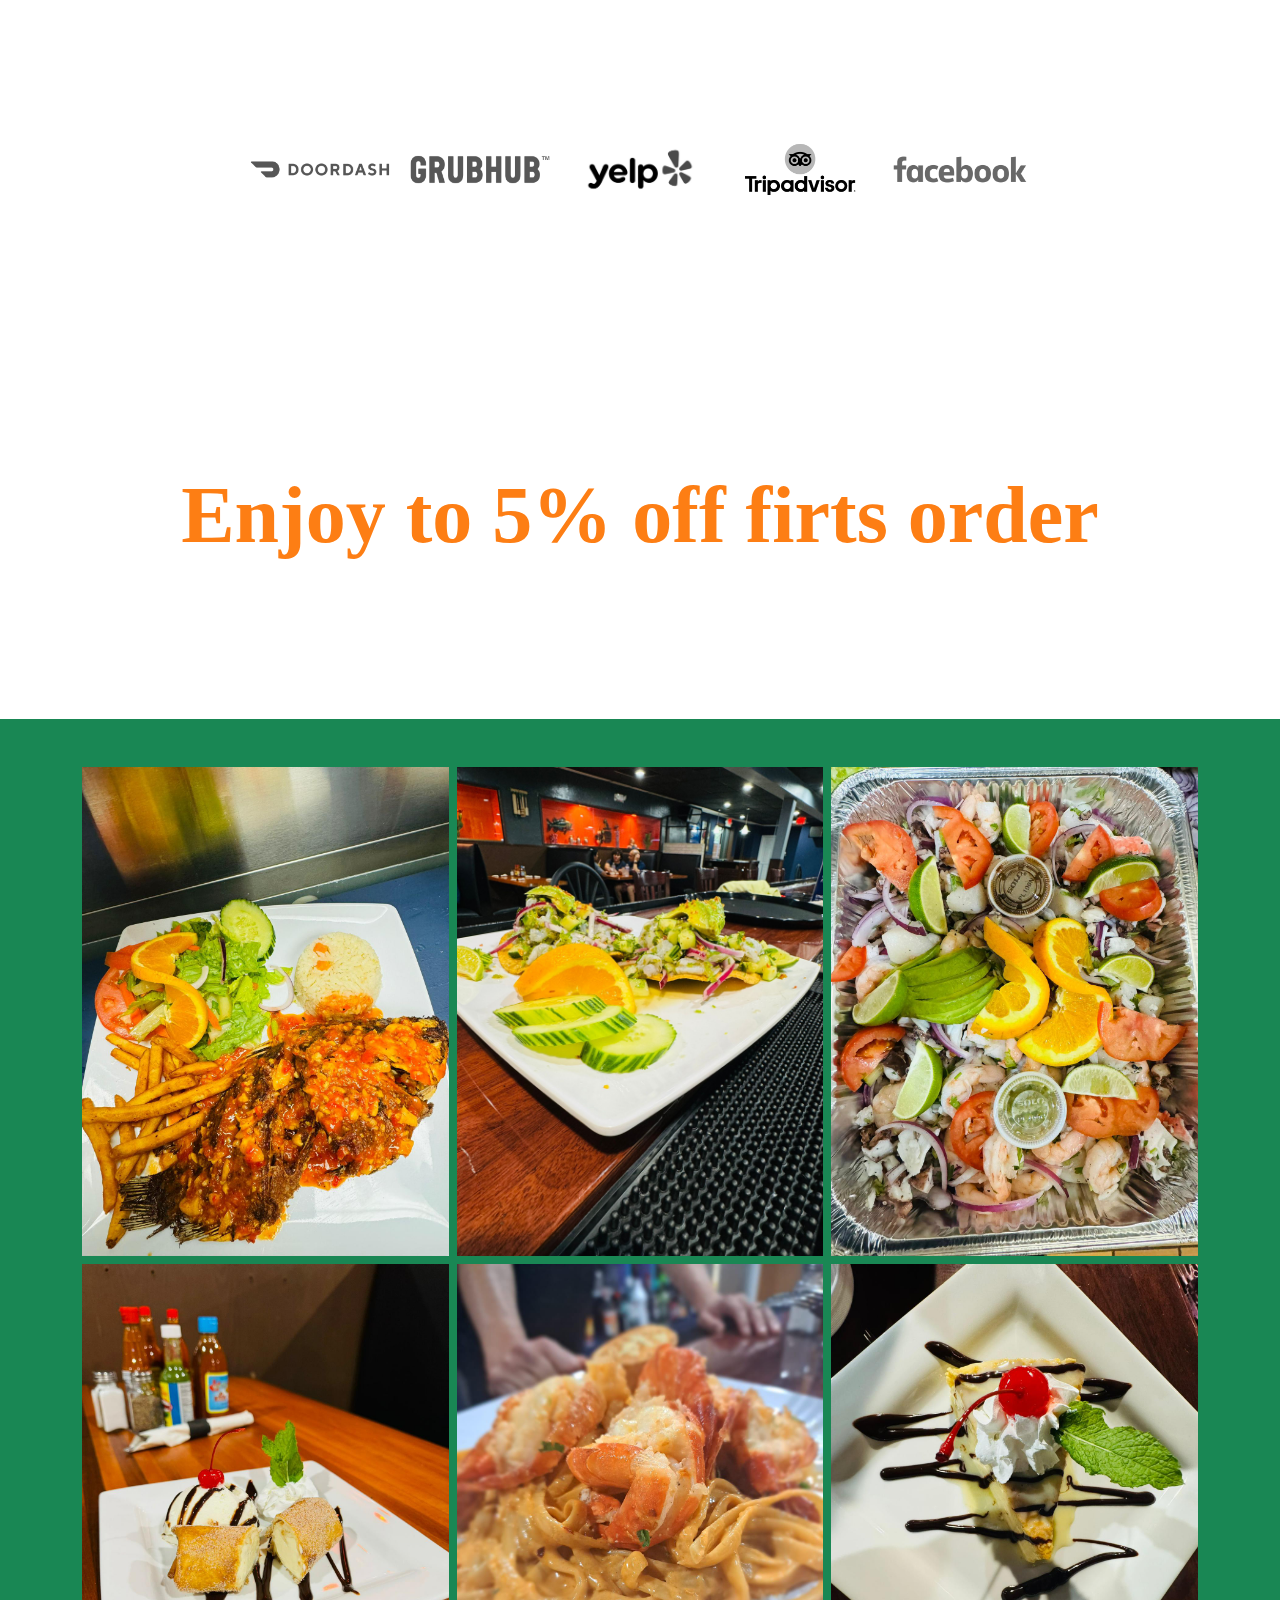
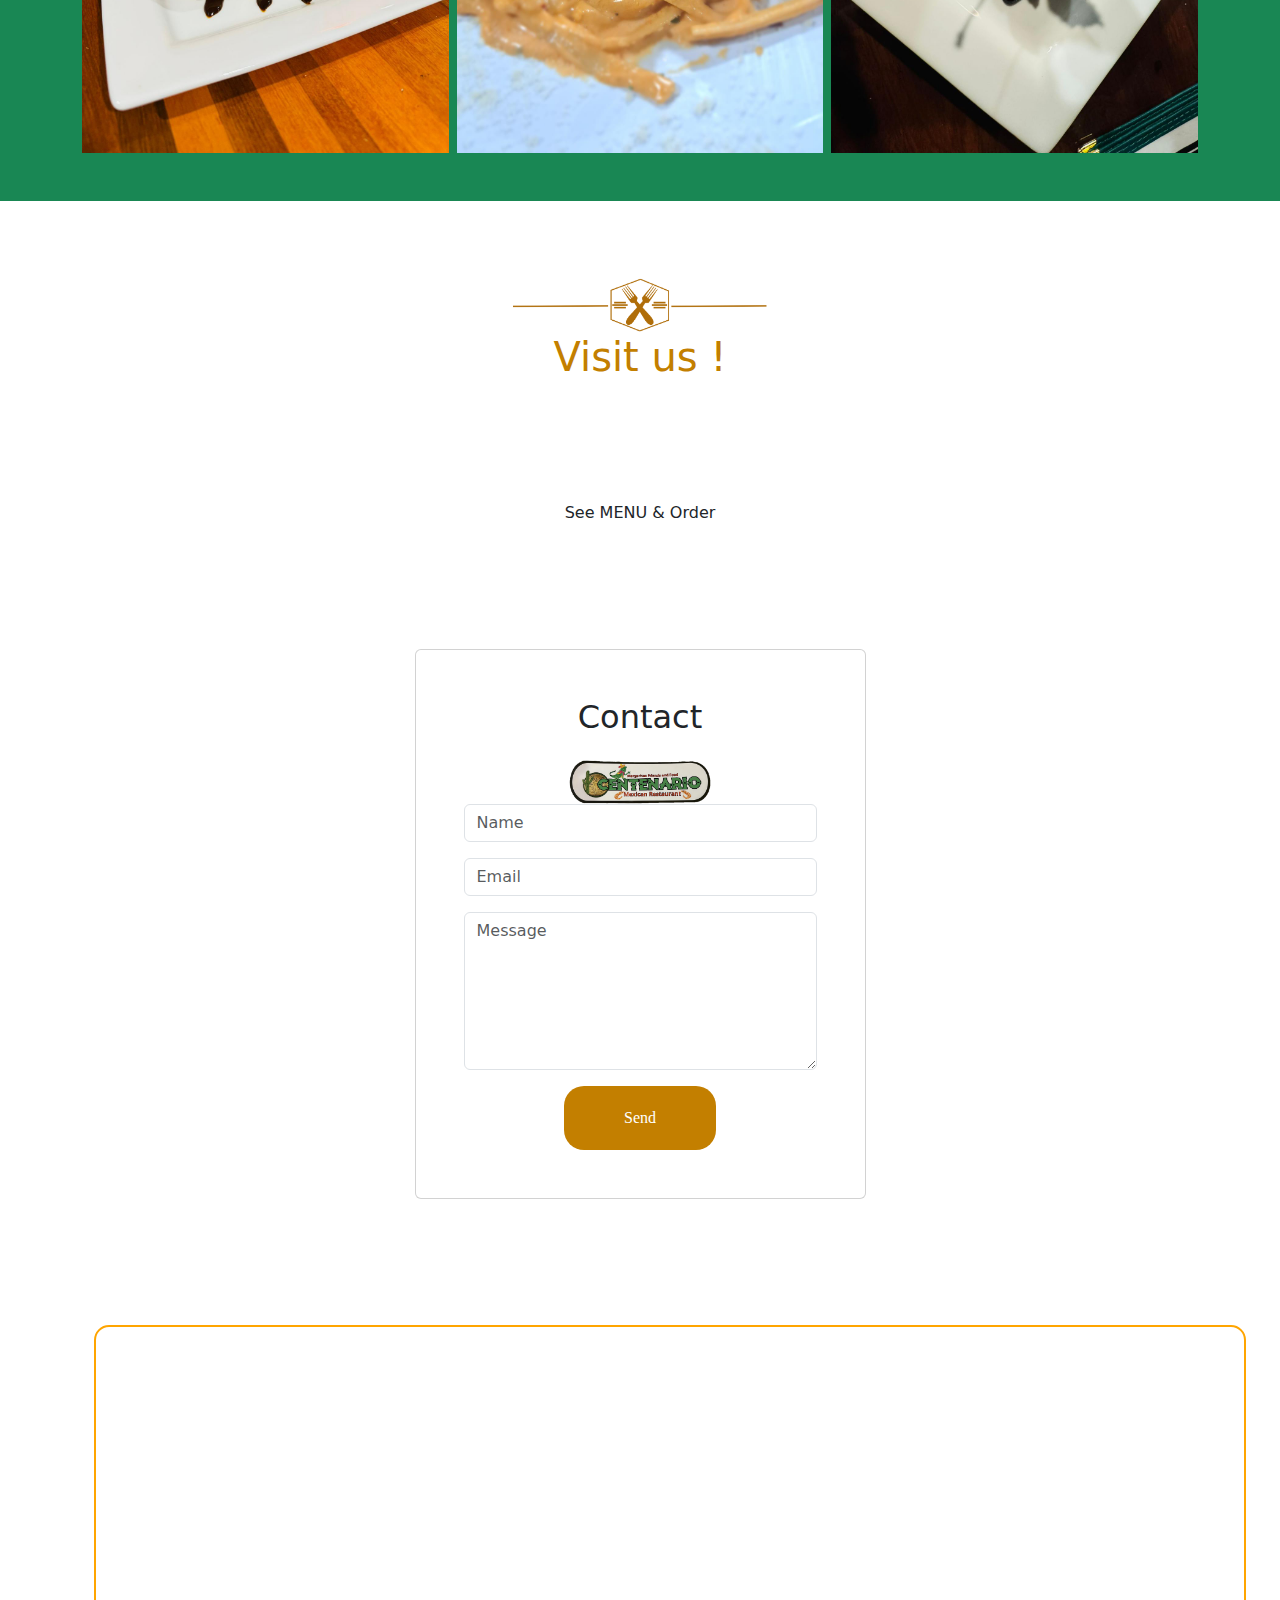
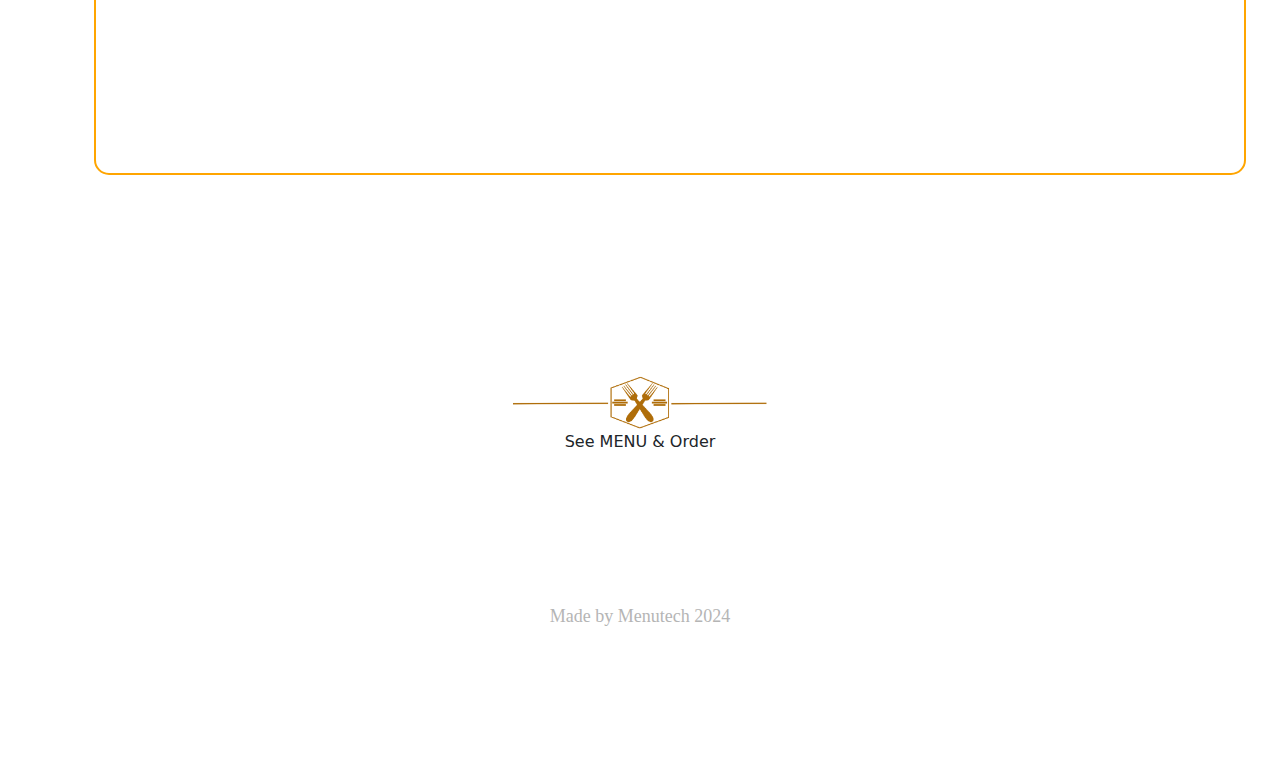
==== commit 303d502c: "Update index.html" ====
--- a/docs/index.html
+++ b/docs/index.html
@@ -46,7 +46,7 @@
             <div class="collapse navbar-collapse flex-grow-0 order-md-first" id="navcol-4">
                 <ul class="navbar-nav me-auto">
                     <li class="nav-item"><a class="nav-link" href="./index.html">Home</a></li>
-                    <li class="nav-item"><a class="nav-link" href="https://www.centenariomexicanrest.com/api/fb/8_pv_q9">Menu</a></li>
+                    <li class="nav-item"><a class="nav-link" href="https://www.menu-technology.com/ordering/restaurant/menu?restaurant_uid=e6133f0c-ae22-46fd-9cbc-6d28b2428730&client_is_mobile=true&return_url=https%3A%2F%2Fcentenariomexicanrest.com%2F">Menu</a></li>
                 </ul>
                 <div class="d-md-none my-2"></div>
             </div>
@@ -93,8 +93,9 @@
         </div>
     </section><!-- End: Lightbox Gallery -->
     <div class="reservations"><img src="./assets/img/separar.png" width="20%">
-        <h1>Table Reservation Now !</h1>
-        <p>Sunday - Wednesday<br>9:30am - 9:00pm<br>Thursday - Saturday<br>9:30am - 11:00pm</p><button class="botonreservar" type="button">Reservations</button>
+        <h1>Visit us !</h1>
+        <p>Sunday - Wednesday<br>9:30am - 9:00pm<br>Thursday - Saturday<br>9:30am - 11:00pm</p><span class="glf-button" data-glf-cuid="403a090f-da86-4d66-ac0d-d9aaf2af6b41" data-glf-ruid="e6133f0c-ae22-46fd-9cbc-6d28b2428730" >See MENU & Order</span>
+<script src="https://www.fbgcdn.com/embedder/js/ewm2.js" defer async ></script>
     </div><!-- Start: Contact Form Basic -->
     <section id="formulario" class="position-relative py-4 py-xl-5">
         <div class="container position-relative">
